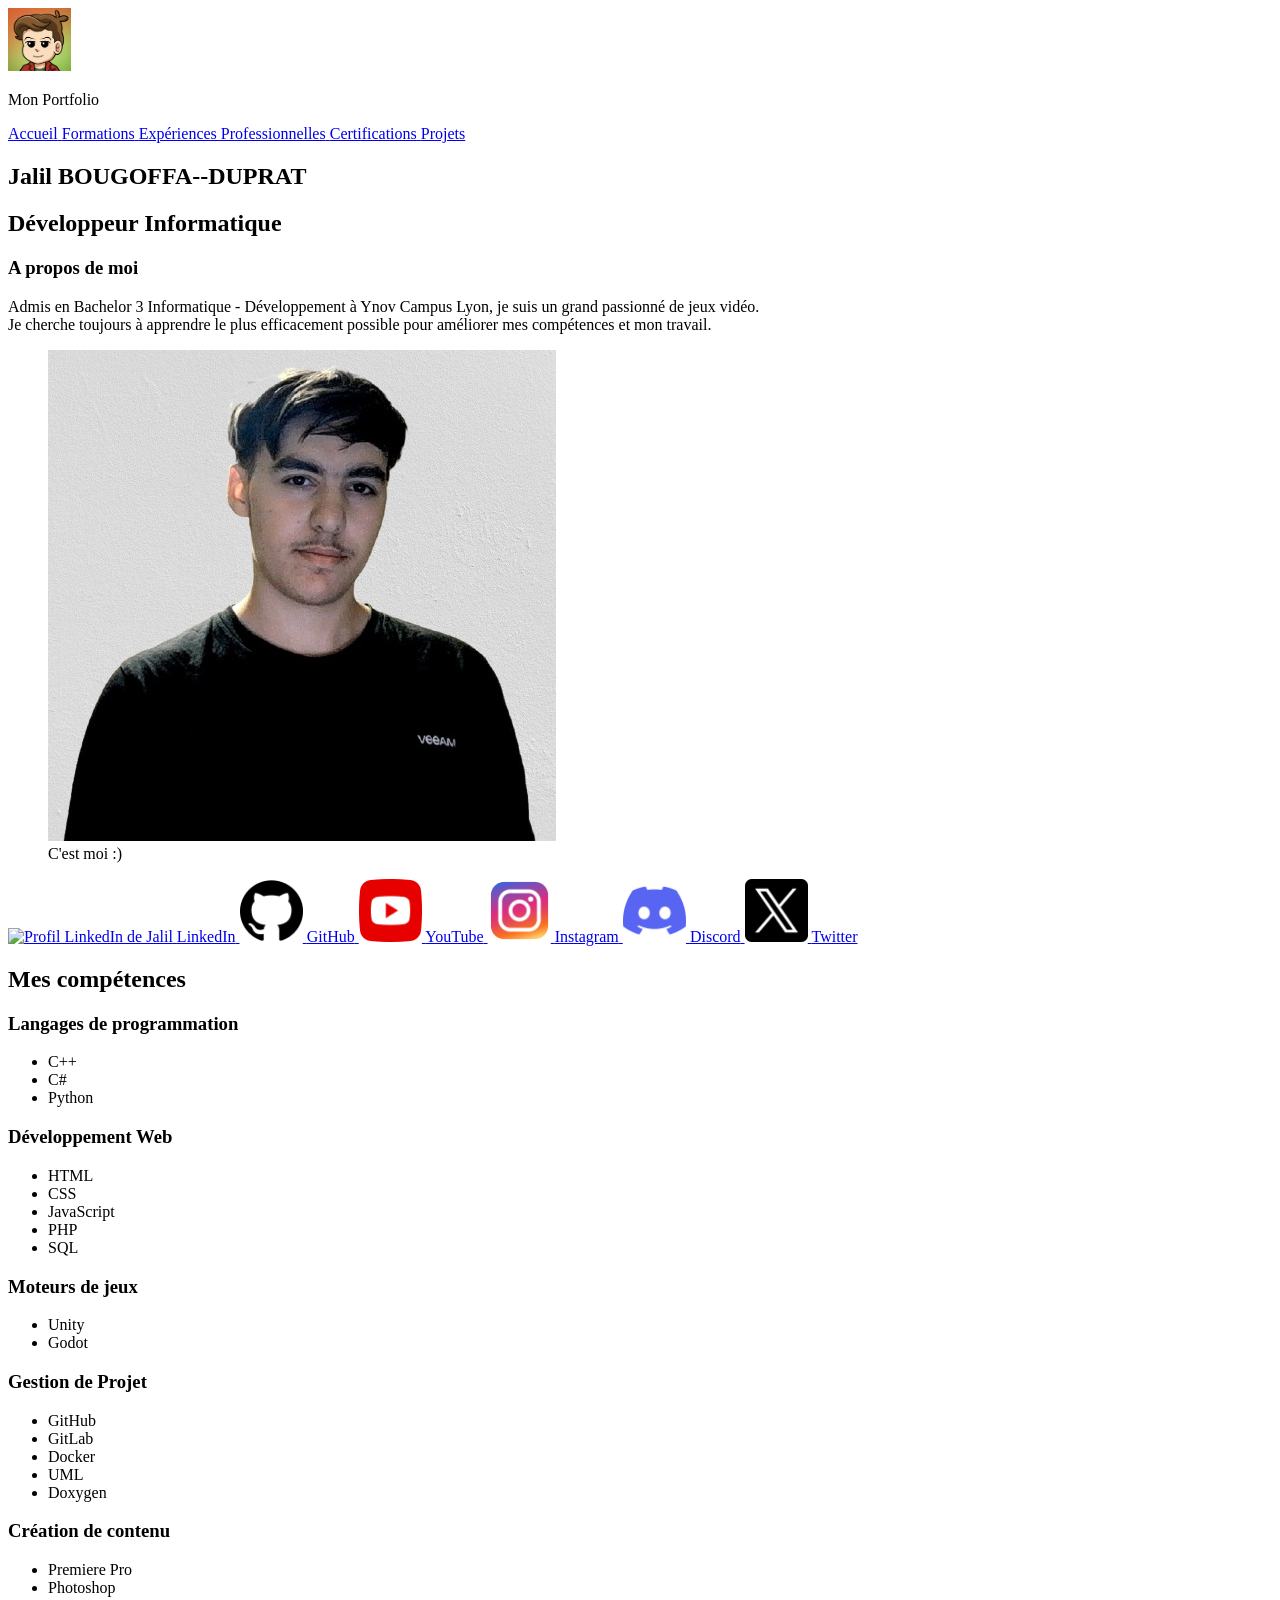
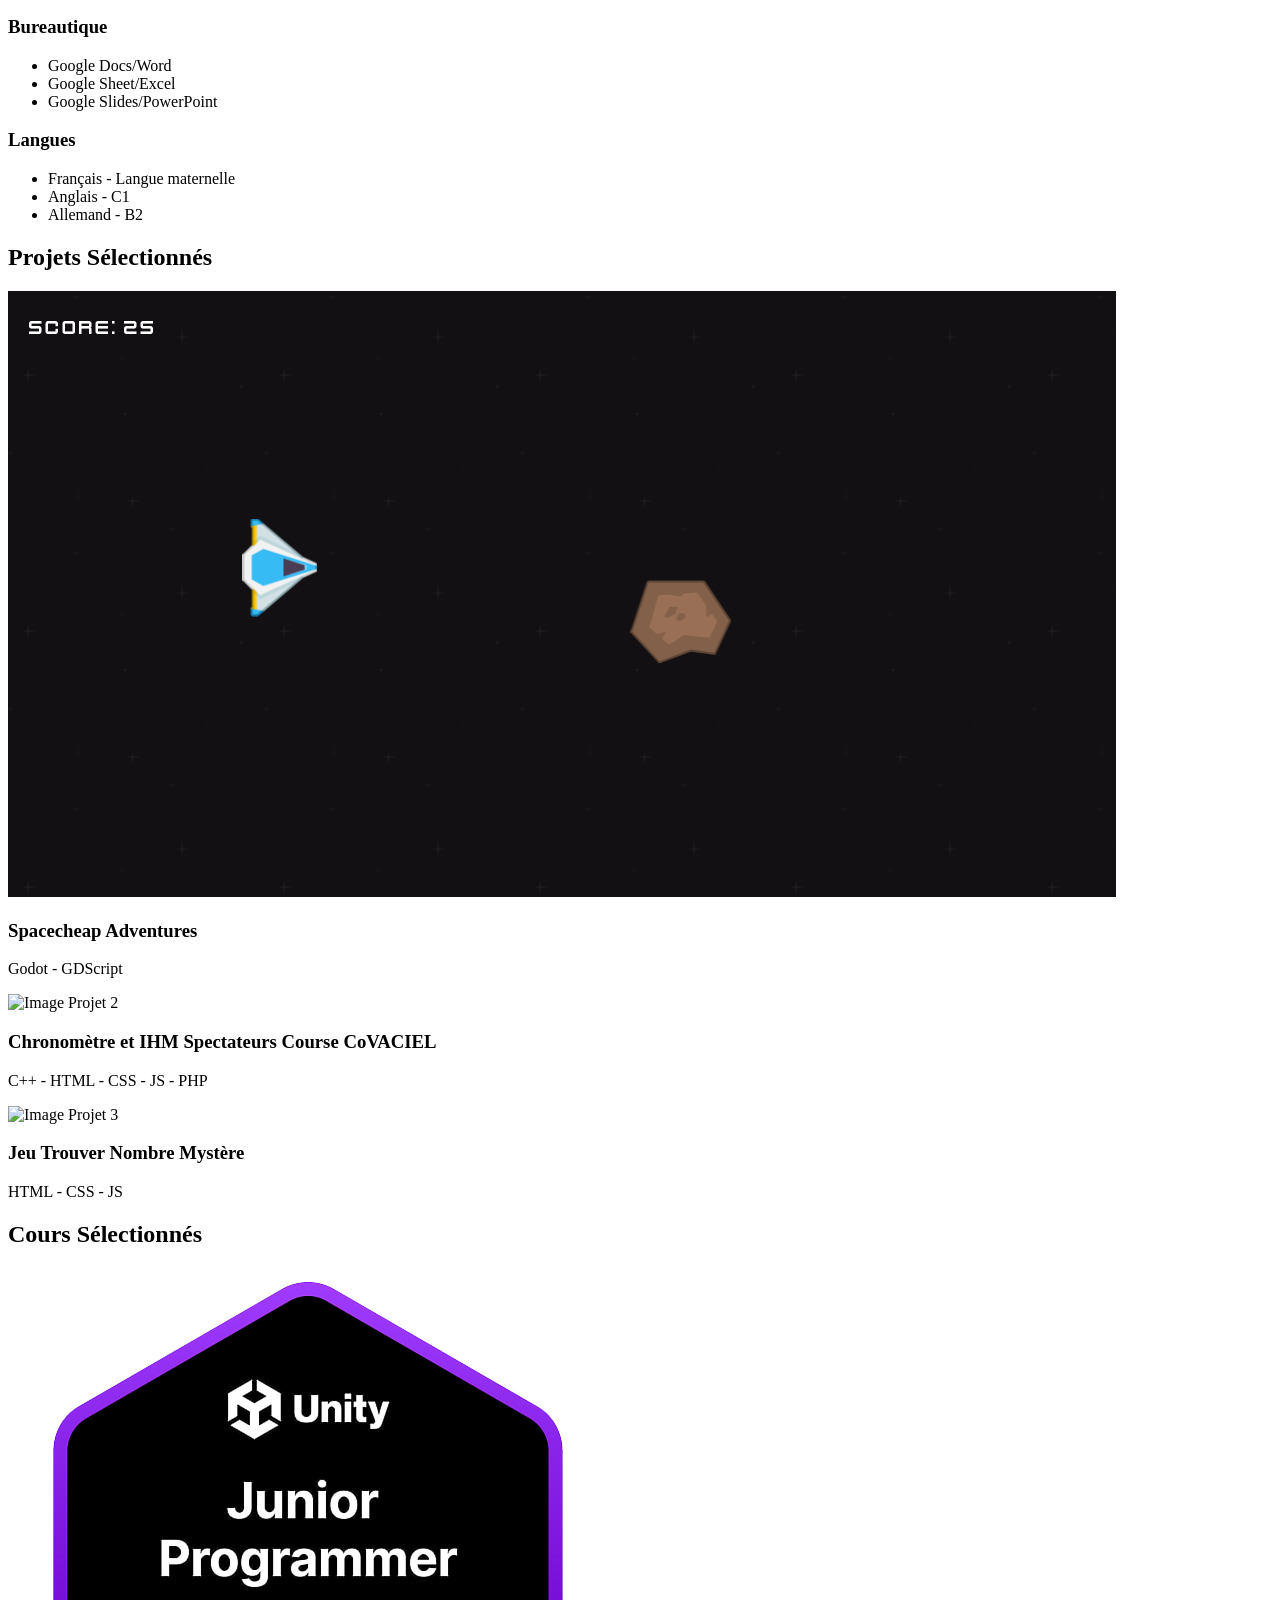
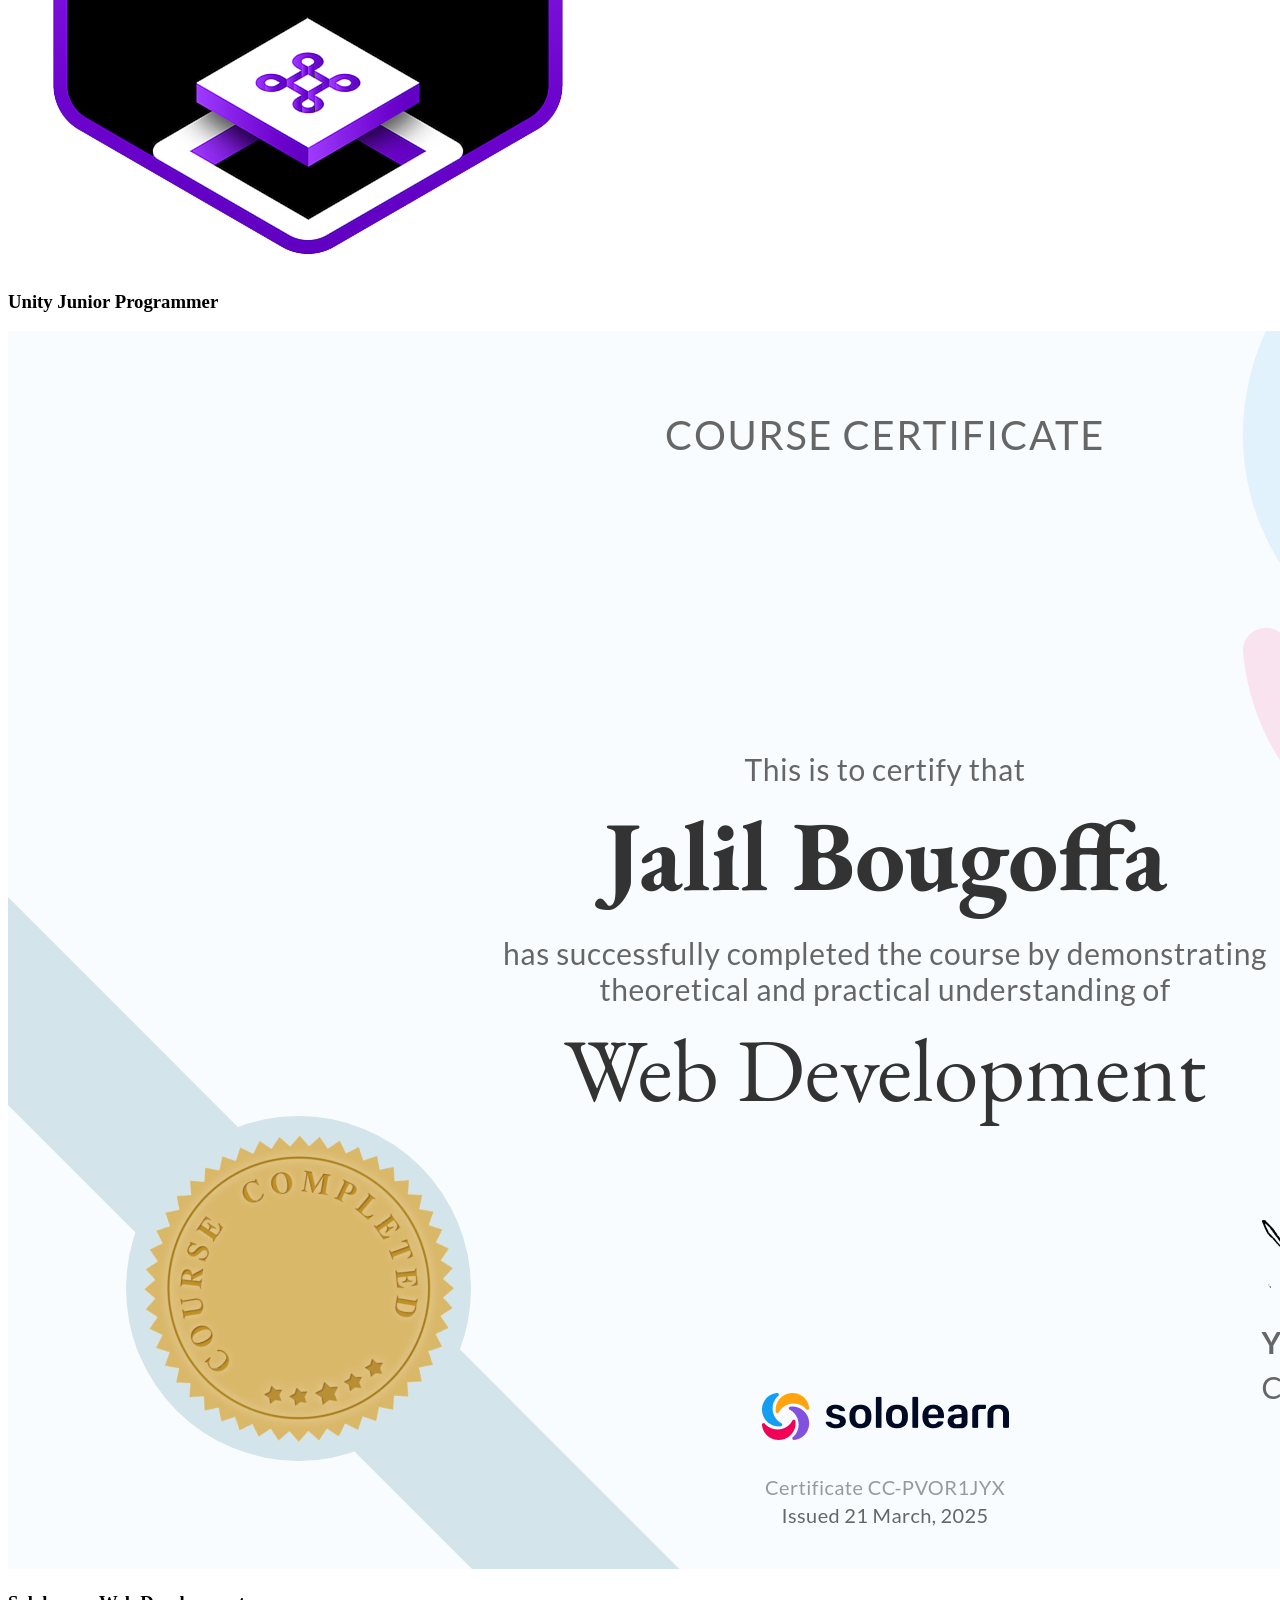
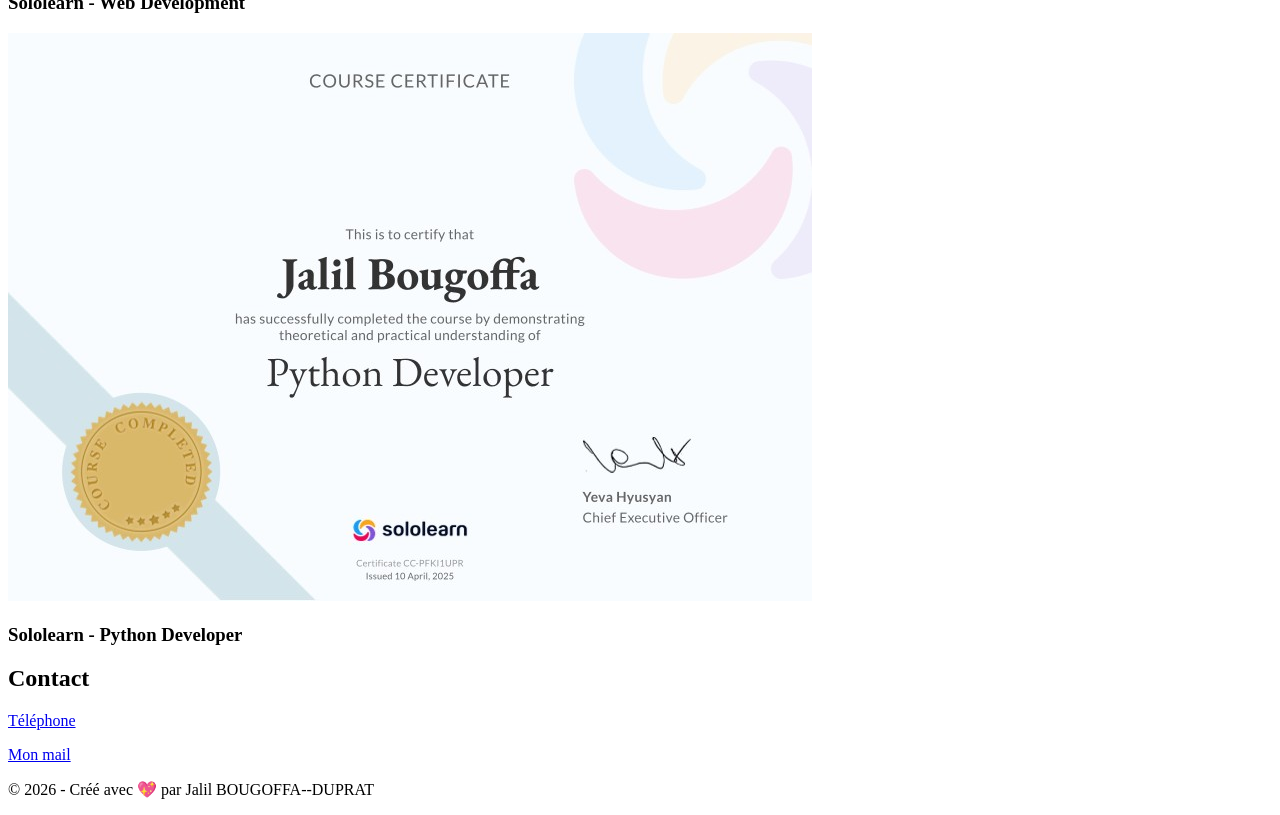
==== code/index.html @ 39dcde64 "Finalisation de la structure de la page d'Accueil - Mise au propre en prenant en compte conseils tut" ====
<!doctype html>
<html lang="fr">
  <head>
    <meta charset="UTF-8" />
    <meta name="viewport" content="width=device-width, initial-scale=1.0" />
    <title>Mon Portfolio - Accueil</title>
    <link rel="icon" href="../images/pp lilaj.jpg" type="image/x-icon" />
    <link rel="stylesheet" href="style.css" />
  </head>
  <body>
    <header class="entete" id="entete">
      <img src="../images/pp lilaj.jpg" class="logo" />
      <p>Mon Portfolio</p>
      <nav class="barre-nav" id="barre-nav">
        <a href="index.html">
          <span>Accueil</span>
        </a>
        <a href="formations.html">
          <span>Formations</span>
        </a>
        <a href="exp.html">
          <span>Expériences Professionnelles</span>
        </a>
        <a href="certifs.html">
          <span>Certifications</span>
        </a>
        <a href="projects.html">
          <span>Projets</span>
        </a>
      </nav>
    </header>

    <main>
      <section class="accueil" id="accueil">
        <h1>Jalil BOUGOFFA--DUPRAT</h1>
        <h2>Développeur Informatique</h2>
        <article class="accueil" id="bio">
          <h3>A propos de moi</h3>
          <p>Admis en Bachelor 3 Informatique - Développement à Ynov Campus Lyon, je suis un grand passionné de jeux vidéo.
            <br/>
            Je cherche toujours à apprendre le plus efficacement possible pour améliorer mes compétences et mon travail.</p>
        </article>
        <figure class="accueil" id="photo-jalil">
          <img src="../images/photo cv.jpg" alt="Photo de Jalil" loading="lazy" />
          <figcaption>C'est moi :)</figcaption>
        </figure>

        <div class="reseaux-sociaux" id="reseaux-sociaux">
          <a href="https://www.linkedin.com/in/jalil-bougoffa-duprat-845b202a0/" target="_blank">
            <img src="../images/Linkedin.png" alt="Profil LinkedIn de Jalil" loading="lazy" />
            <span>LinkedIn</span>
          </a>
          <a href="https://github.com/BOU-CIEL1" target="_blank">
            <img src="../images/github.png" alt="Profil GitHub de Jalil" loading="lazy" />
            <span>GitHub</span>
          </a>
          <a href="https://www.youtube.com/@lilajofficiel" target="_blank">
            <img src="../images/youtube.png" alt="Chaîne YouTube de Jalil" loading="lazy" />
            <span>YouTube</span>
          </a>
          <a href="https://www.instagram.com/lilaj_officiel/#" target="_blank">
            <img src="../images/instagram.png" alt="Compte Instagram de Jalil" loading="lazy" />
            <span>Instagram</span>
          </a>
          <a href="https://discord.com/users/817797721146523730" target="_blank">
            <img src="../images/discord.png" alt="Profil Discord de Jalil" loading="lazy" />
            <span>Discord</span>
          </a>
          <a href="https://x.com/Lilaj_officiel" target="_blank">
            <img src="../images/twitter.png" alt="Profil Discord de Jalil" loading="lazy" />
            <span>Twitter</span>
          </a>
        </div>
      </section>

      <section class="competences" id="competences">
        <h2>Mes compétences</h2>
        <div class="langages" id="langages">
          <h3>Langages de programmation</h3>
          <ul>
            <li>C++</li>
            <li>C#</li>
            <li>Python</li>
          </ul>
        </div>
        <div class="dev-web" id="dev-web">
          <h3>Développement Web</h3>
          <ul>
            <li>HTML</li>
            <li>CSS</li>
            <li>JavaScript</li>
            <li>PHP</li>
            <li>SQL</li>
          </ul>
        </div>
        <div class="game-dev" id="game-dev">
          <h3>Moteurs de jeux</h3>
          <ul>
            <li>Unity</li>
            <li>Godot</li>
          </ul>
        </div>
        <div class="gestion-projet" id="gestion-projet">
          <h3>Gestion de Projet</h3>
          <ul>
            <li>GitHub</li>
            <li>GitLab</li>
            <li>Docker</li>
            <li>UML</li>
            <li>Doxygen</li>
          </ul>
        </div>
        <div class="creation-contenu" id="creation-contenu">
          <h3>Création de contenu</h3>
          <ul>
            <li>Premiere Pro</li>
            <li>Photoshop</li>
          </ul>
        </div>
        <div class="bureautique" id="bureautique">
          <h3>Bureautique</h3>
          <ul>
            <li>Google Docs/Word</li>
            <li>Google Sheet/Excel</li>
            <li>Google Slides/PowerPoint</li>
          </ul>
        </div>
        <div class="langues" id="langues">
          <h3>Langues</h3>
          <ul>
            <li>Français - Langue maternelle</li>
            <li>Anglais - C1</li>
            <li>Allemand - B2</li>
          </ul>
        </div>
      </section>

      <section class="selected-projects" id="selected-projects">
        <h2>Projets Sélectionnés</h2>
        <div class="selected-projects" id="selected-project-1">
          <img src="../images/caption-spacecheap-adventures.png" alt="Image Projet 1"/>
          <h3>Spacecheap Adventures</h3>
          <p>Godot - GDScript</p>
          <p></p>
        </div>
        <div class="selected-projects" id="selected-project-2">
          <img src="" alt="Image Projet 2"/>
          <h3>Chronomètre et IHM Spectateurs Course CoVACIEL</h3>
          <p>C++ - HTML - CSS - JS - PHP</p>
          <p></p>
        </div>
        <div class="selected-projects" id="selected-project-3">
          <img src="" alt="Image Projet 3"/>
          <h3>Jeu Trouver Nombre Mystère</h3>
          <p>HTML - CSS - JS</p>
          <p></p>
        </div>
      </section>

      <section class="selected-courses" id="selected-courses">
        <h2>Cours Sélectionnés</h2>
        <div class="selected-courses" id="selected-courses-1">
          <img src="../images/unity-junior-programmer.png" alt="Image Cours 1"/>
          <h3>Unity Junior Programmer</h3>
          <p></p>
        </div>
        <div class="selected-courses" id="selected-courses-2">
          <img src="../images/Sololearn - Web Development.png" alt="Image Cours 2"/>
          <h3>Sololearn - Web Development</h3>
          <p></p>
        </div>
        <div class="selected-courses" id="selected-courses-3">
          <img src="../images/Sololearn - Python Developer.png" alt="Image Cours 3"/>
          <h3>Sololearn - Python Developer</h3>
          <p></p>
        </div>
      </section>

      <section class="contact" id="contact">
        <h2>Contact</h2>
        <p><a href="tel:+33615804650" target="_blank">Téléphone</a></p>
        <p><a href="mailto:jalilbougoffa@gmail.com" target="_blank">Mon mail</a></p>
      </section>
    </main>

    <footer>
      <p>© 2026 - Créé avec 💖 par Jalil BOUGOFFA--DUPRAT</p>
    </footer>
  </body>
</html>
---- code/style.css ----
.logo{
  height: 5%;
  width: 5%;
}
.reseaux-sociaux img{
  height:5%;
  width:5%;
}
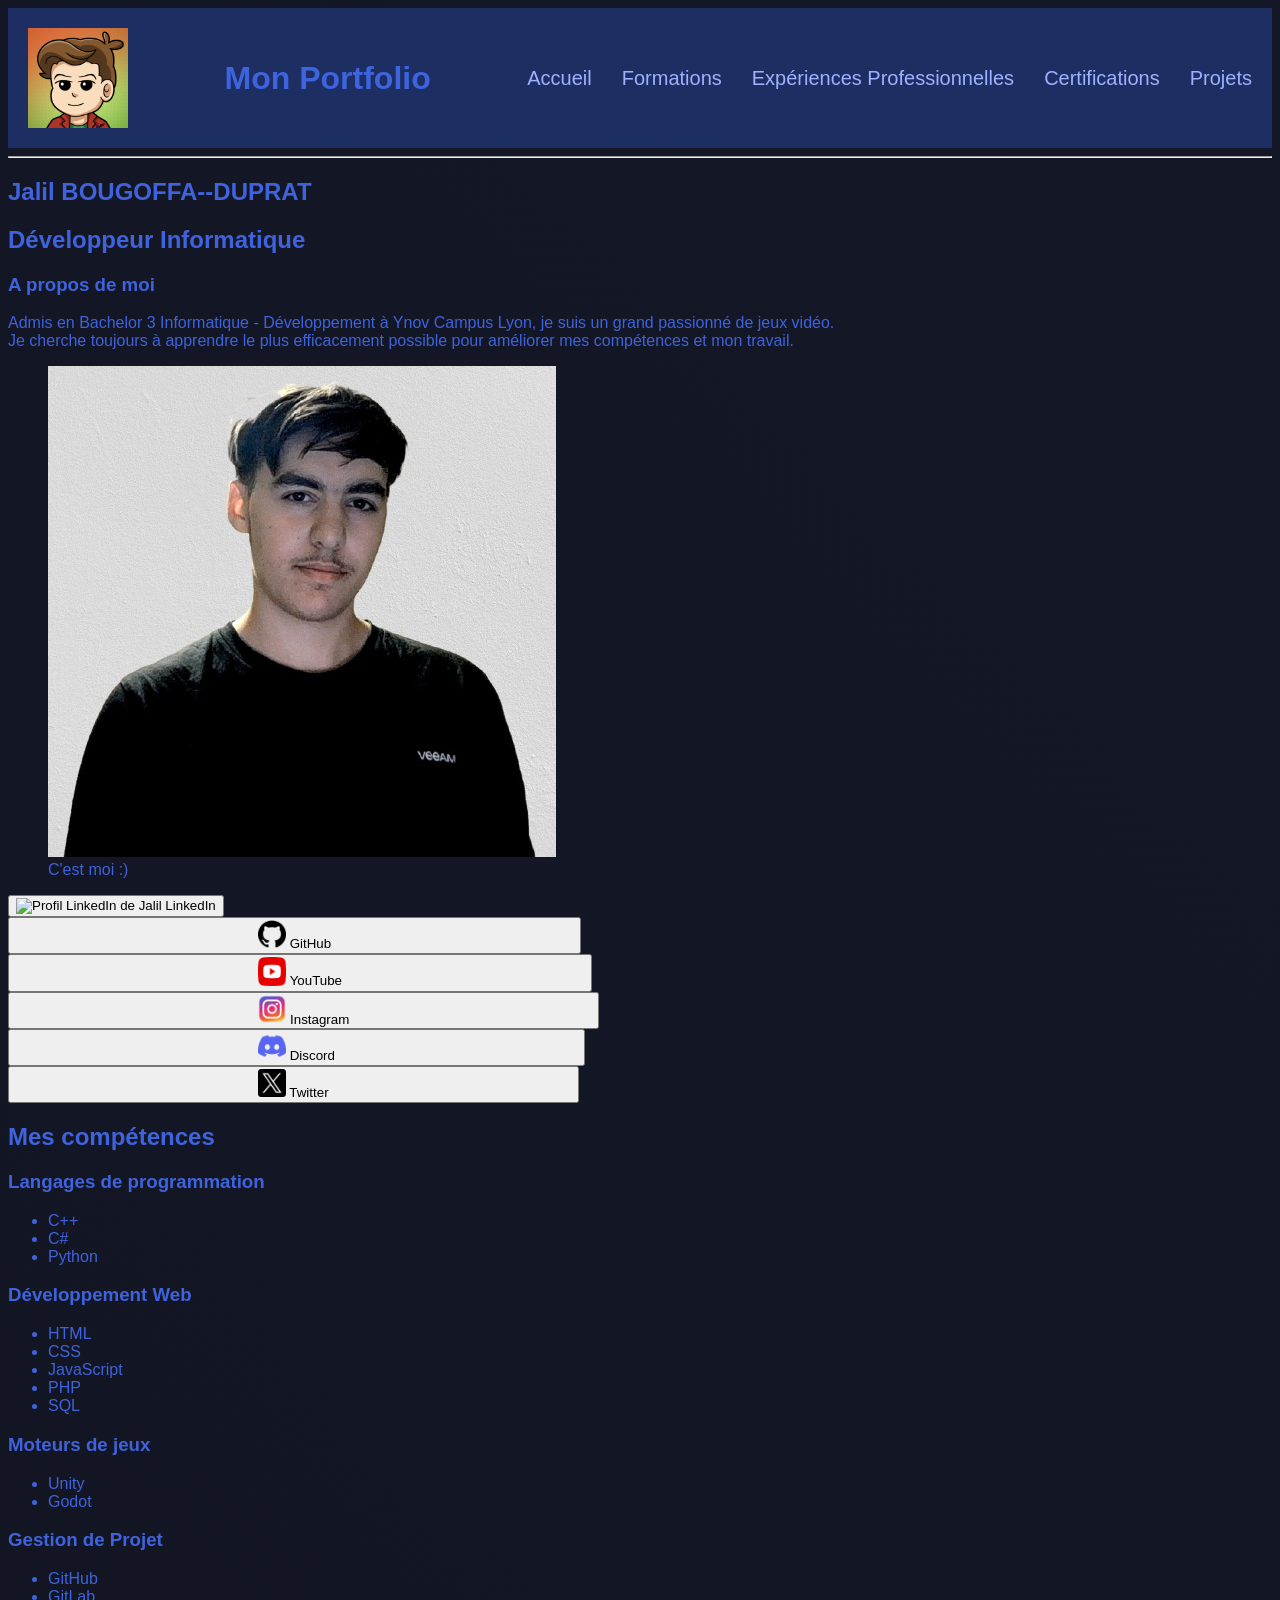
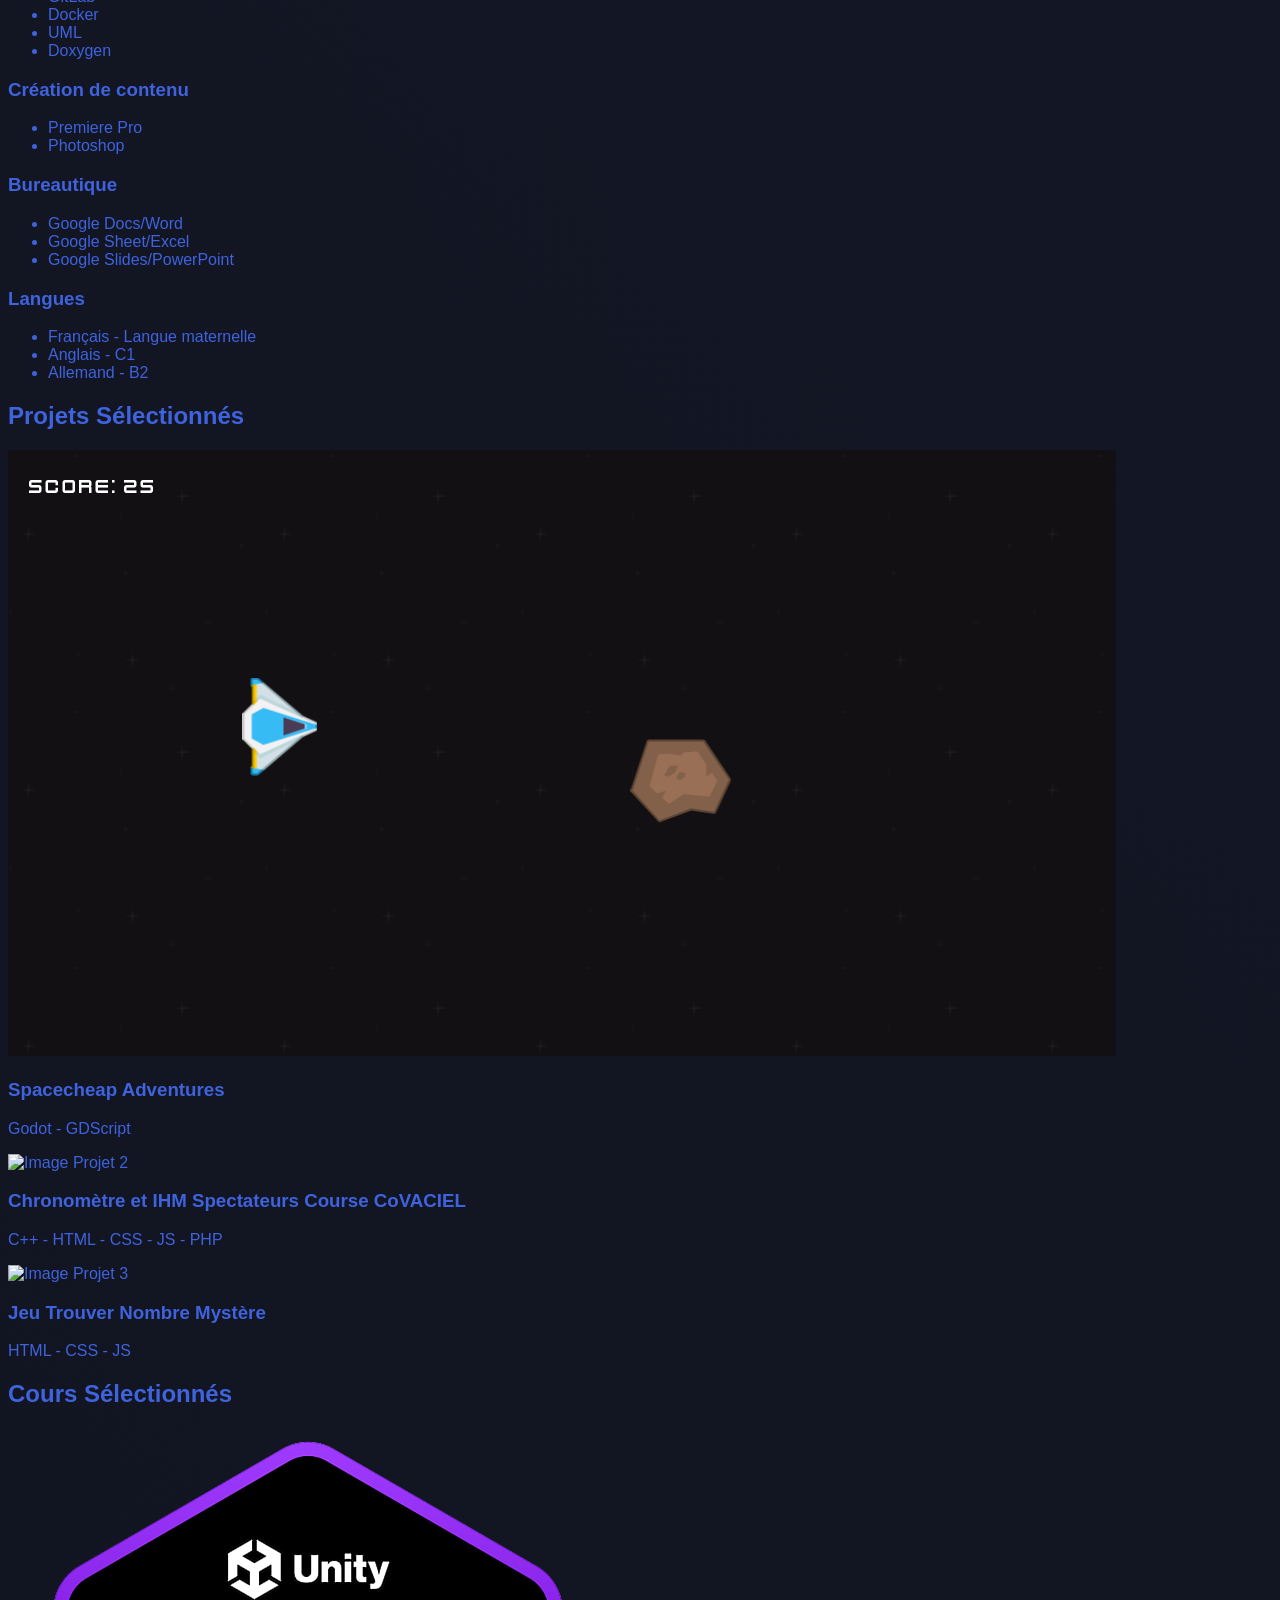
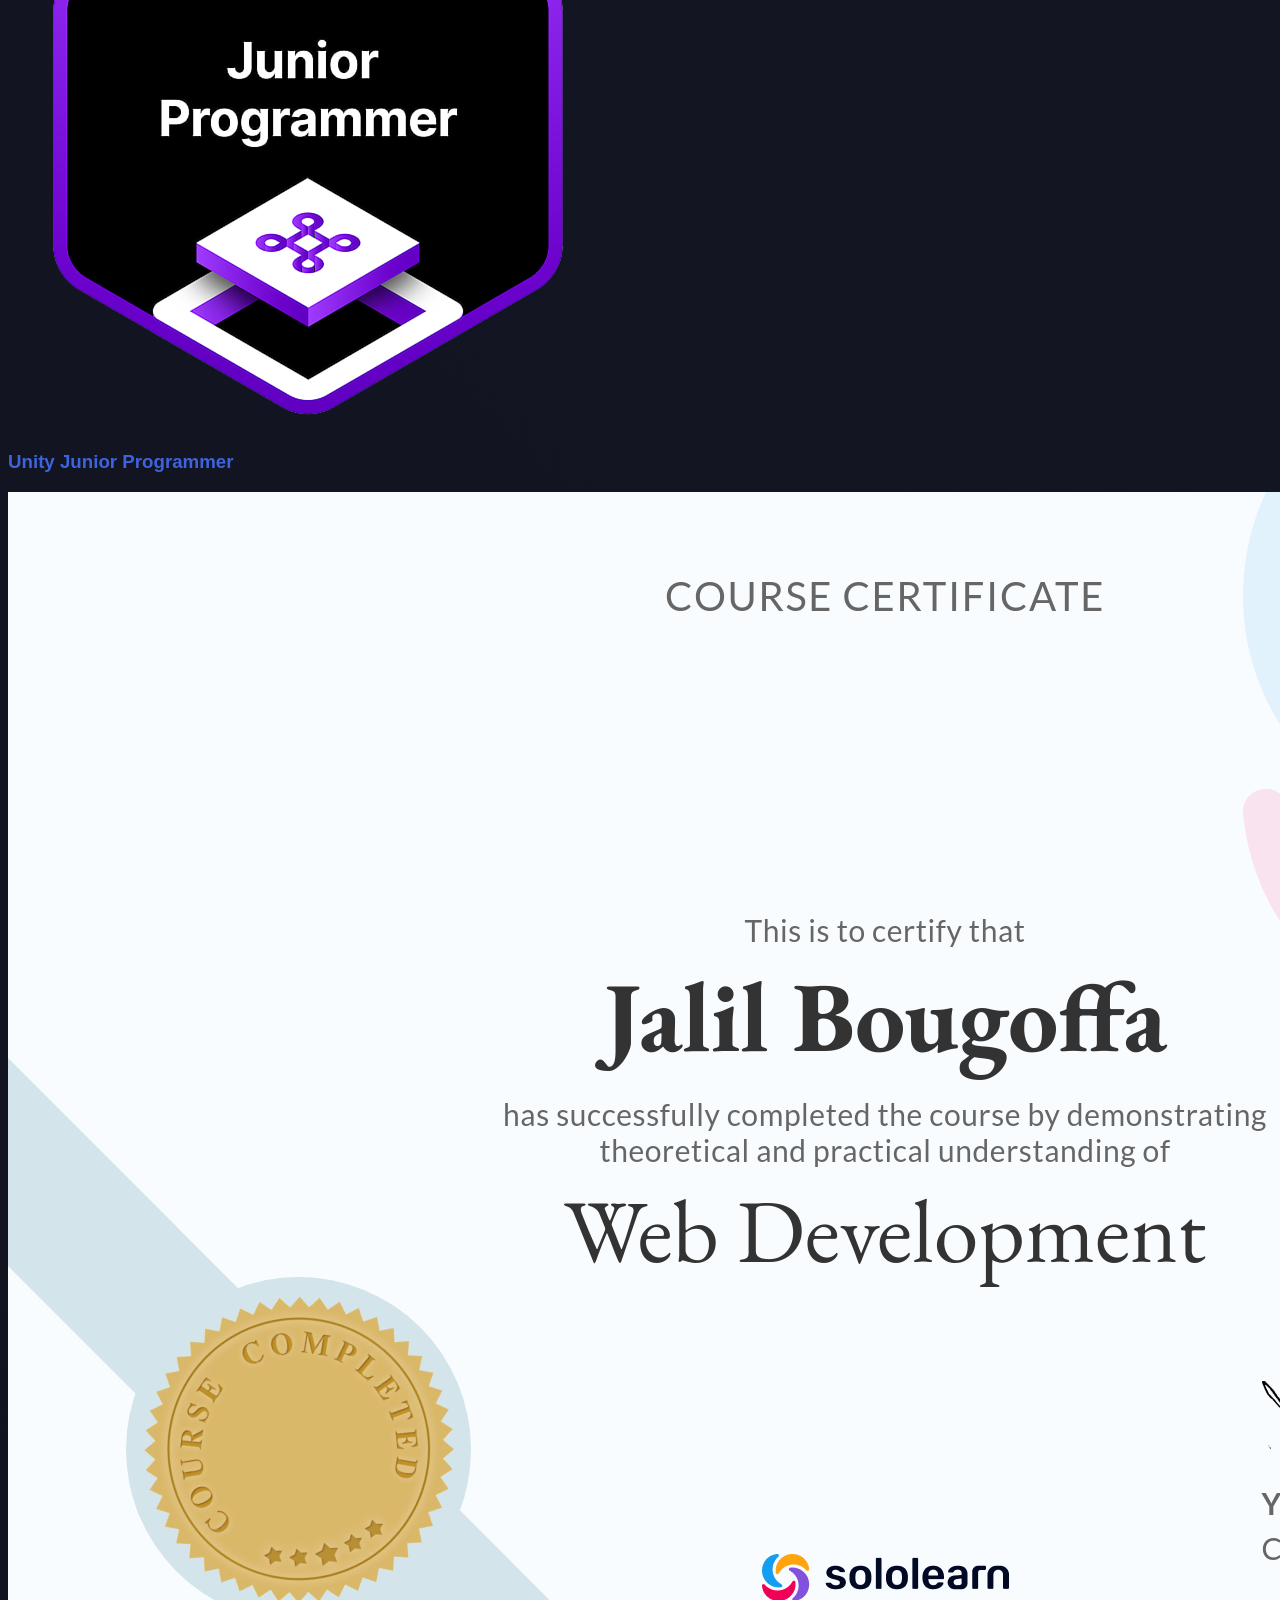
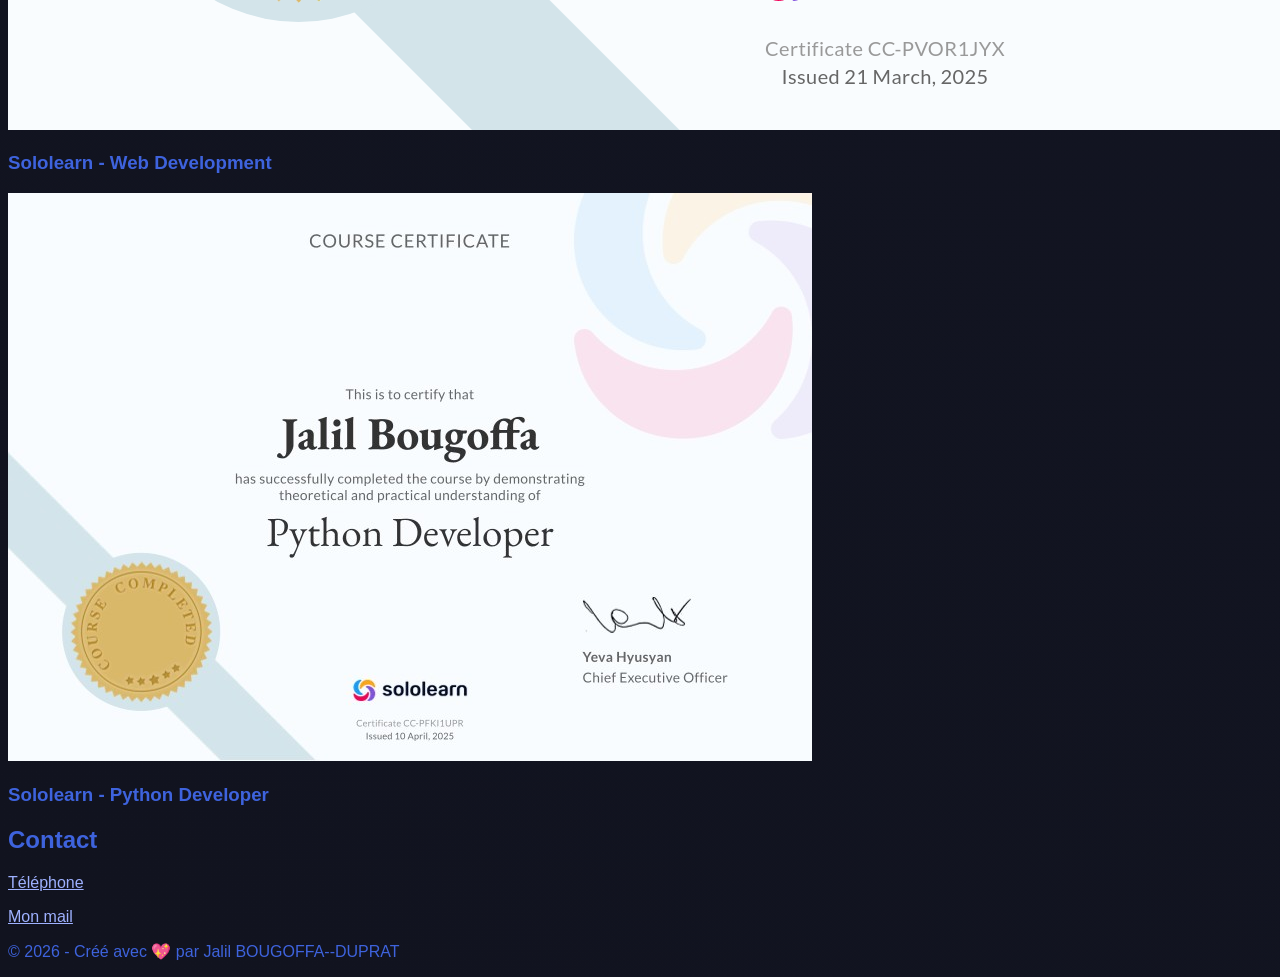
==== commit f228bf4a: "Finalisation de la barre de navigation" ====
--- a/code/index.html
+++ b/code/index.html
@@ -5,12 +5,12 @@
     <meta name="viewport" content="width=device-width, initial-scale=1.0" />
     <title>Mon Portfolio - Accueil</title>
     <link rel="icon" href="../images/pp lilaj.jpg" type="image/x-icon" />
-    <link rel="stylesheet" href="style.css" />
+    <link rel="stylesheet" href="styles.css" />
   </head>
   <body>
     <header class="entete" id="entete">
       <img src="../images/pp lilaj.jpg" class="logo" />
-      <p>Mon Portfolio</p>
+      <h1 class="titre">Mon Portfolio</h1>
       <nav class="barre-nav" id="barre-nav">
         <a href="index.html">
           <span>Accueil</span>
@@ -31,10 +31,11 @@
     </header>
 
     <main>
+      <hr/>
       <section class="accueil" id="accueil">
         <h1>Jalil BOUGOFFA--DUPRAT</h1>
         <h2>Développeur Informatique</h2>
-        <article class="accueil" id="bio">
+        <article class="bio" id="bio">
           <h3>A propos de moi</h3>
           <p>Admis en Bachelor 3 Informatique - Développement à Ynov Campus Lyon, je suis un grand passionné de jeux vidéo.
             <br/>
@@ -46,30 +47,54 @@
         </figure>
 
         <div class="reseaux-sociaux" id="reseaux-sociaux">
-          <a href="https://www.linkedin.com/in/jalil-bougoffa-duprat-845b202a0/" target="_blank">
-            <img src="../images/Linkedin.png" alt="Profil LinkedIn de Jalil" loading="lazy" />
-            <span>LinkedIn</span>
-          </a>
-          <a href="https://github.com/BOU-CIEL1" target="_blank">
-            <img src="../images/github.png" alt="Profil GitHub de Jalil" loading="lazy" />
-            <span>GitHub</span>
-          </a>
-          <a href="https://www.youtube.com/@lilajofficiel" target="_blank">
-            <img src="../images/youtube.png" alt="Chaîne YouTube de Jalil" loading="lazy" />
-            <span>YouTube</span>
-          </a>
-          <a href="https://www.instagram.com/lilaj_officiel/#" target="_blank">
-            <img src="../images/instagram.png" alt="Compte Instagram de Jalil" loading="lazy" />
-            <span>Instagram</span>
-          </a>
-          <a href="https://discord.com/users/817797721146523730" target="_blank">
-            <img src="../images/discord.png" alt="Profil Discord de Jalil" loading="lazy" />
-            <span>Discord</span>
-          </a>
-          <a href="https://x.com/Lilaj_officiel" target="_blank">
-            <img src="../images/twitter.png" alt="Profil Discord de Jalil" loading="lazy" />
-            <span>Twitter</span>
-          </a>
+          <div class="reseaux-card" id="linkedin">
+            <a href="https://www.linkedin.com/in/jalil-bougoffa-duprat-845b202a0/" target="_blank">
+              <button>
+              <img src="../images/Linkedin.png" alt="Profil LinkedIn de Jalil" loading="lazy" />
+              <span>LinkedIn</span>
+              </button>
+            </a>
+          </div>
+          <div class="reseaux-card" id="gitHub">
+            <a href="https://github.com/BOU-CIEL1" target="_blank">
+              <button>
+              <img src="../images/github.png" alt="Profil GitHub de Jalil" loading="lazy" />
+              <span>GitHub</span>
+              </button>
+            </a>
+          </div>
+          <div class="reseaux-card" id="youTube">
+            <a href="https://www.youtube.com/@lilajofficiel" target="_blank">
+              <button>
+              <img src="../images/youtube.png" alt="Chaîne YouTube de Jalil" loading="lazy" />
+              <span>YouTube</span>
+              </button>
+            </a>
+          </div>
+          <div class="reseaux-card" id="instagram">
+            <a href="https://www.instagram.com/lilaj_officiel/#" target="_blank">
+              <button>
+              <img src="../images/instagram.png" alt="Compte Instagram de Jalil" loading="lazy" />
+              <span>Instagram</span>
+              </button>
+            </a>
+          </div>
+          <div class="reseaux-card" id="discord">
+            <a href="https://discord.com/users/817797721146523730" target="_blank">
+              <button>
+              <img src="../images/discord.png" alt="Profil Discord de Jalil" loading="lazy" />
+              <span>Discord</span>
+              </button>
+            </a>
+          </div>
+          <div class="reseaux-card" id="twitter">
+            <a href="https://x.com/Lilaj_officiel" target="_blank">
+              <button>
+              <img src="../images/twitter.png" alt="Compte Twitter/X de Jalil" loading="lazy" />
+              <span>Twitter</span>
+              </button>
+            </a>
+          </div>
         </div>
       </section>
 
@@ -137,19 +162,19 @@
 
       <section class="selected-projects" id="selected-projects">
         <h2>Projets Sélectionnés</h2>
-        <div class="selected-projects" id="selected-project-1">
+        <div class="project-card" id="project-card-1">
           <img src="../images/caption-spacecheap-adventures.png" alt="Image Projet 1"/>
           <h3>Spacecheap Adventures</h3>
           <p>Godot - GDScript</p>
           <p></p>
         </div>
-        <div class="selected-projects" id="selected-project-2">
+        <div class="project-card" id="project-card-2">
           <img src="" alt="Image Projet 2"/>
           <h3>Chronomètre et IHM Spectateurs Course CoVACIEL</h3>
           <p>C++ - HTML - CSS - JS - PHP</p>
           <p></p>
         </div>
-        <div class="selected-projects" id="selected-project-3">
+        <div class="project-card" id="project-card-3">
           <img src="" alt="Image Projet 3"/>
           <h3>Jeu Trouver Nombre Mystère</h3>
           <p>HTML - CSS - JS</p>
@@ -159,17 +184,17 @@
 
       <section class="selected-courses" id="selected-courses">
         <h2>Cours Sélectionnés</h2>
-        <div class="selected-courses" id="selected-courses-1">
+        <div class="course-card" id="course-card-1">
           <img src="../images/unity-junior-programmer.png" alt="Image Cours 1"/>
           <h3>Unity Junior Programmer</h3>
           <p></p>
         </div>
-        <div class="selected-courses" id="selected-courses-2">
+        <div class="course-card" id="course-card-2">
           <img src="../images/Sololearn - Web Development.png" alt="Image Cours 2"/>
           <h3>Sololearn - Web Development</h3>
           <p></p>
         </div>
-        <div class="selected-courses" id="selected-courses-3">
+        <div class="course-card" id="course-card-3">
           <img src="../images/Sololearn - Python Developer.png" alt="Image Cours 3"/>
           <h3>Sololearn - Python Developer</h3>
           <p></p>
--- a/code/styles.css
+++ b/code/styles.css
@@ -0,0 +1,47 @@
+body
+{
+  background: linear-gradient(45deg, #11131F, #141726);
+  color: #3E63DD;
+  font-family: "Inter", "Monsterrat", "Roboto", sans-serif;
+}
+
+h1, h2, h3, h4
+{
+  font-family: "Oswald", "Open Sans", "Arial", sans-serif;
+}
+
+a
+{
+  color: #9EB1FF;
+}
+
+header{
+  display: flex;
+  position: sticky;
+  top: 0;
+  align-items: center;
+  justify-content: space-between;
+  padding: 20px;
+  background-color: #1D2E62;
+}
+
+.logo{
+  height: 100px;
+  width: 100px;
+}
+
+header > nav{
+  display: flex;
+  justify-content: space-around;
+  gap: 30px;
+  font-size: 20px;
+}
+
+header > nav > a{
+  text-decoration: none;
+}
+
+.reseaux-sociaux img{
+  height:5%;
+  width:5%;
+}
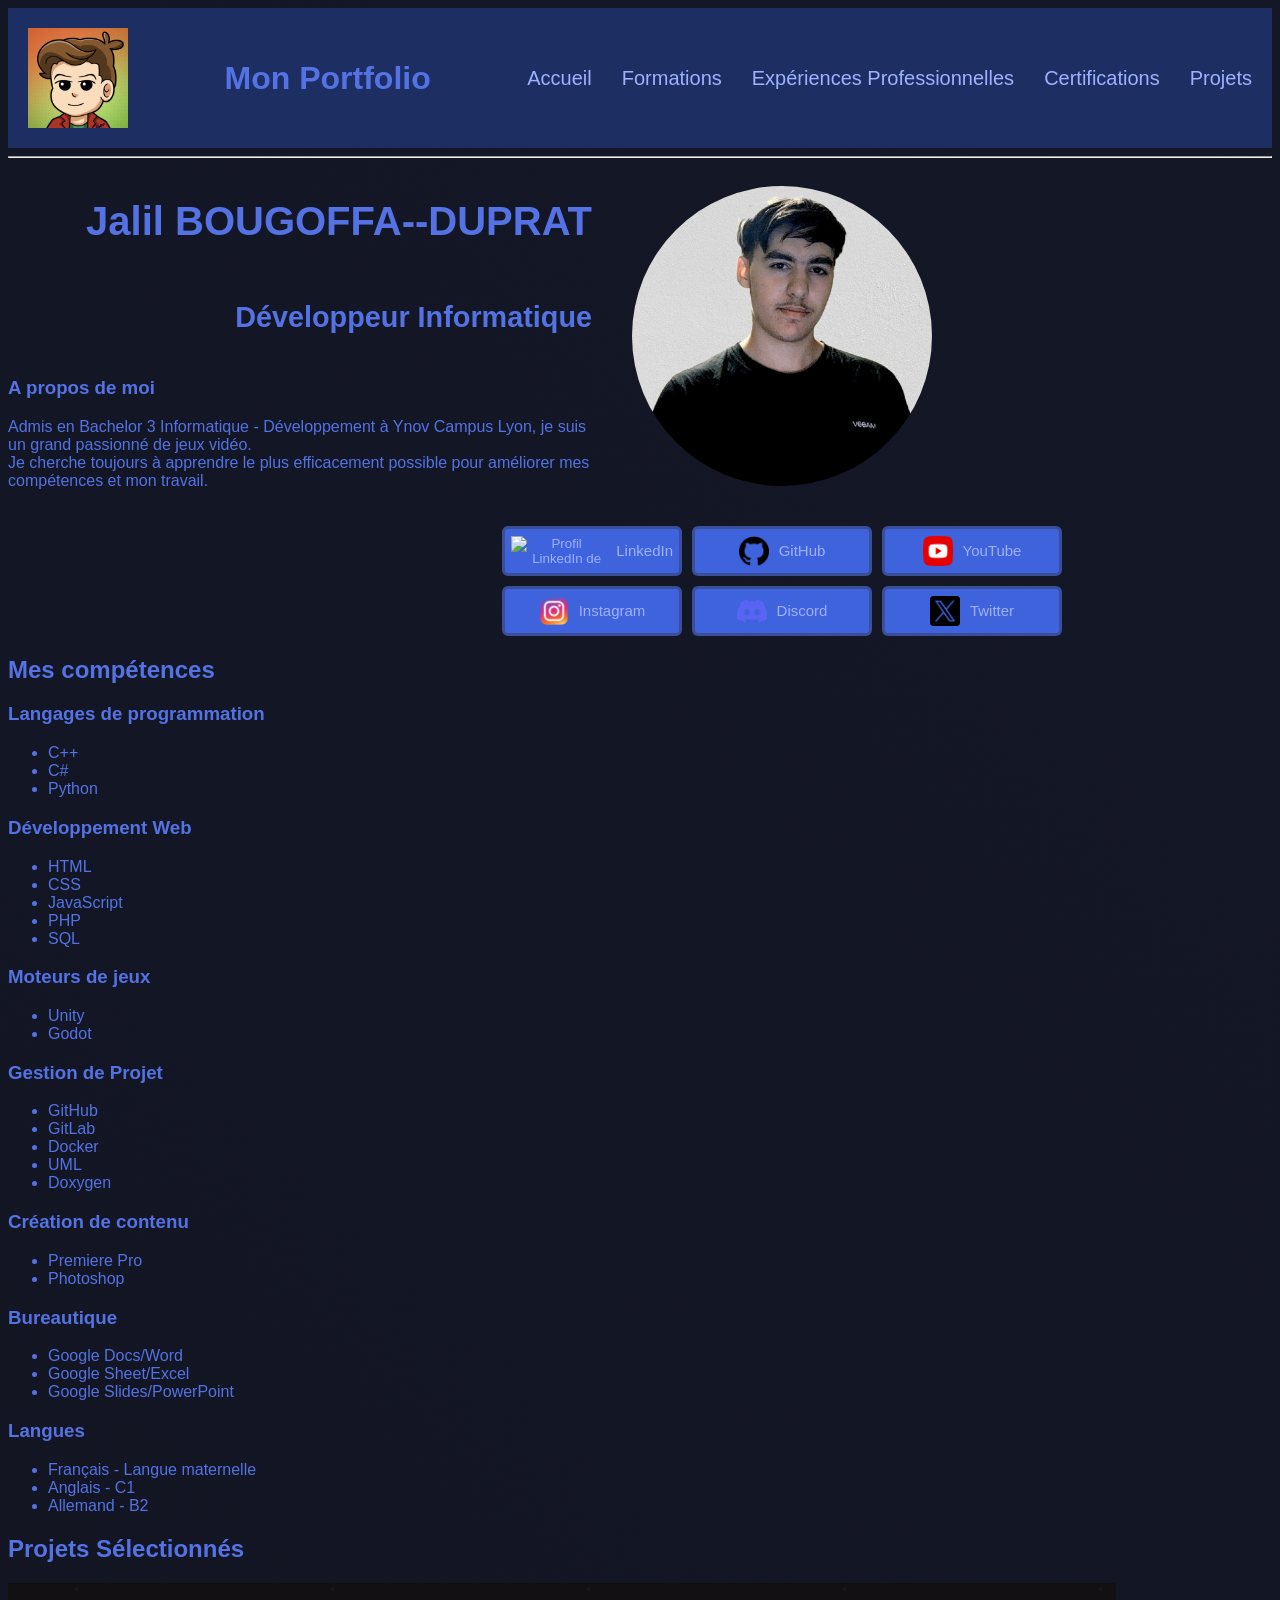
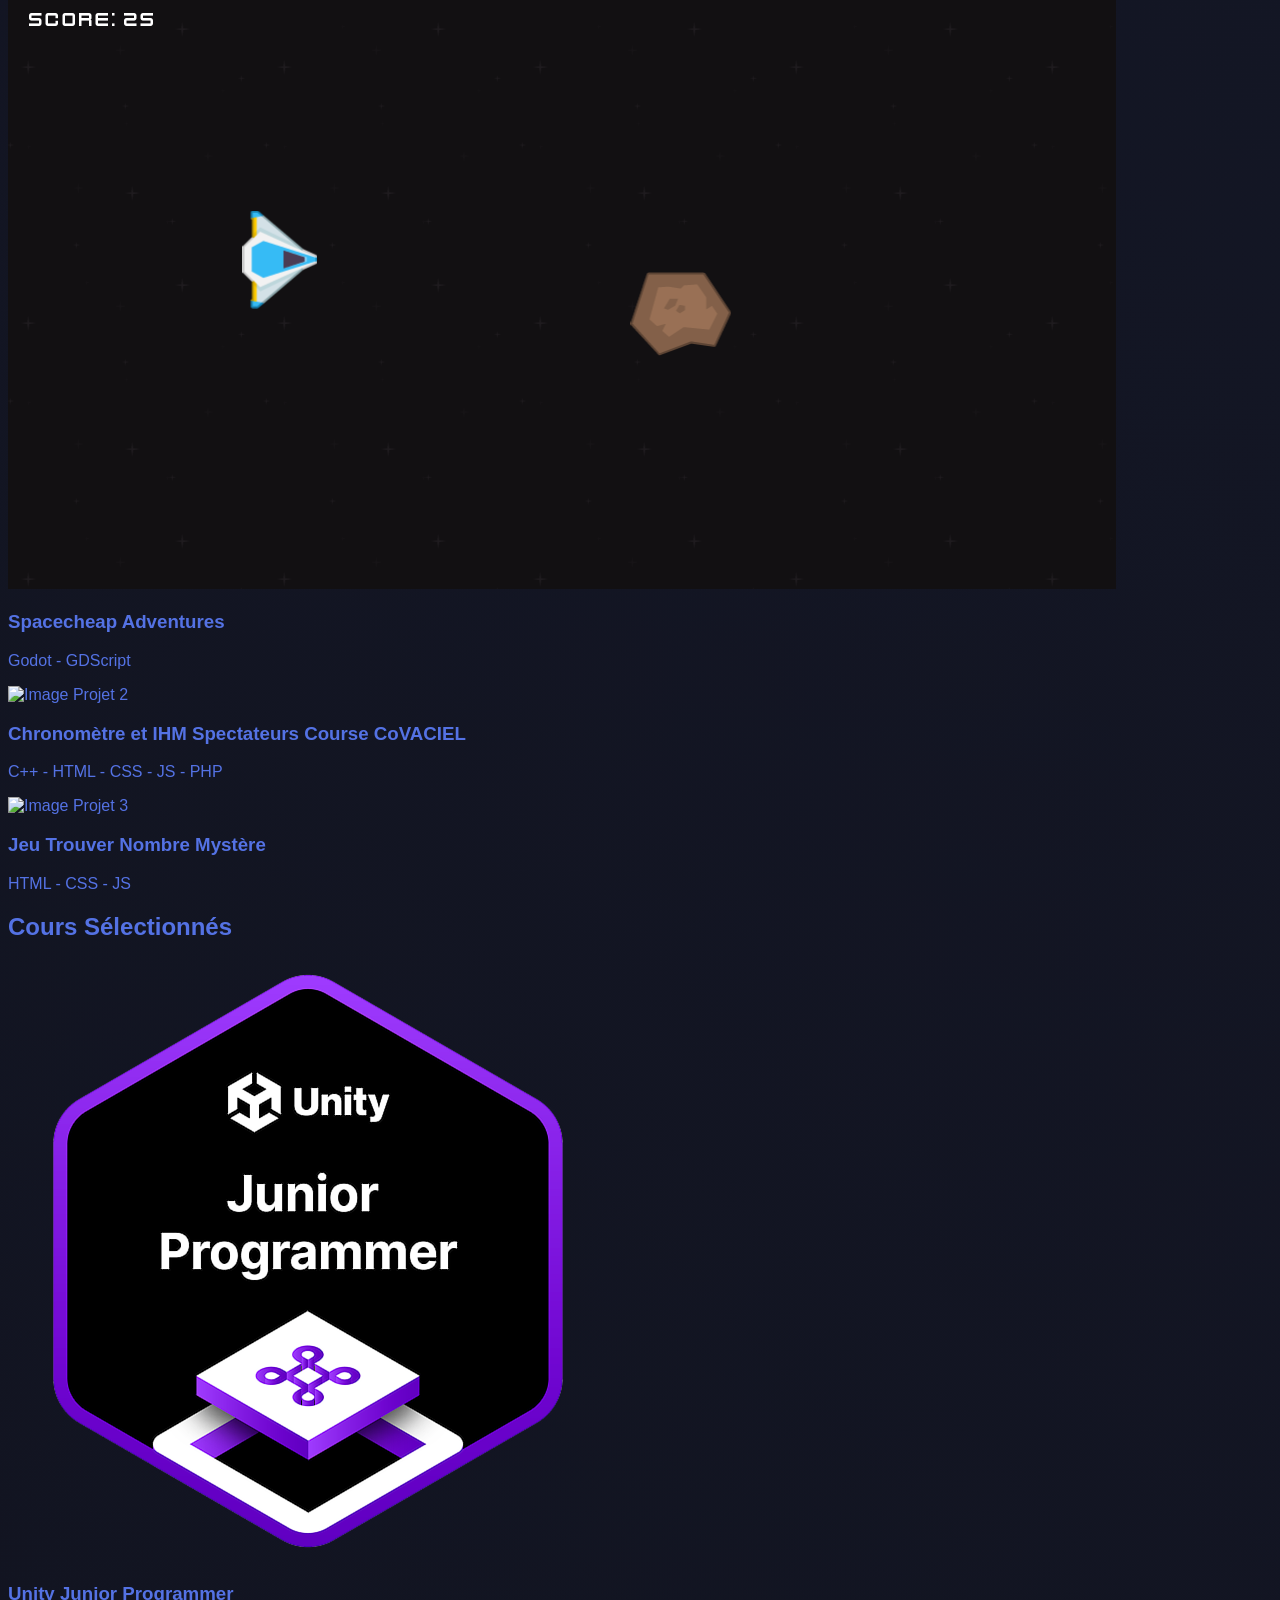
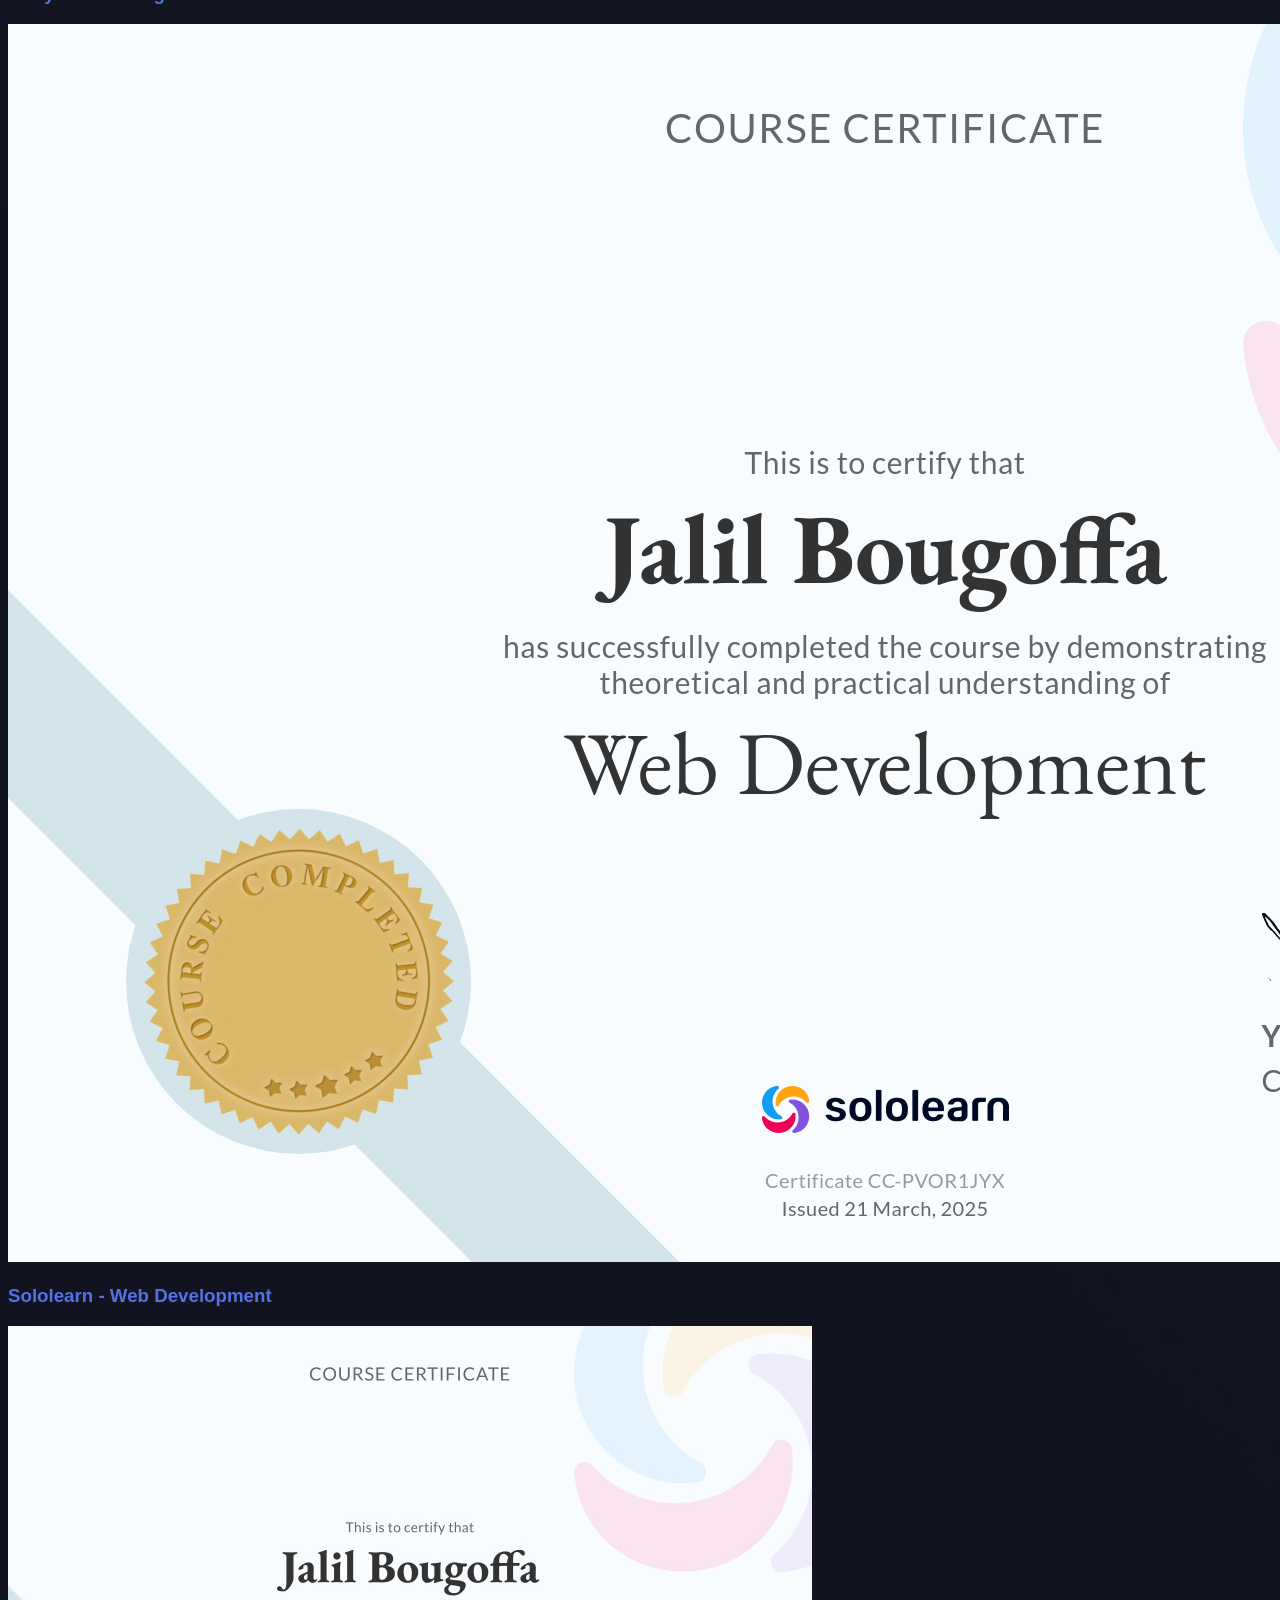
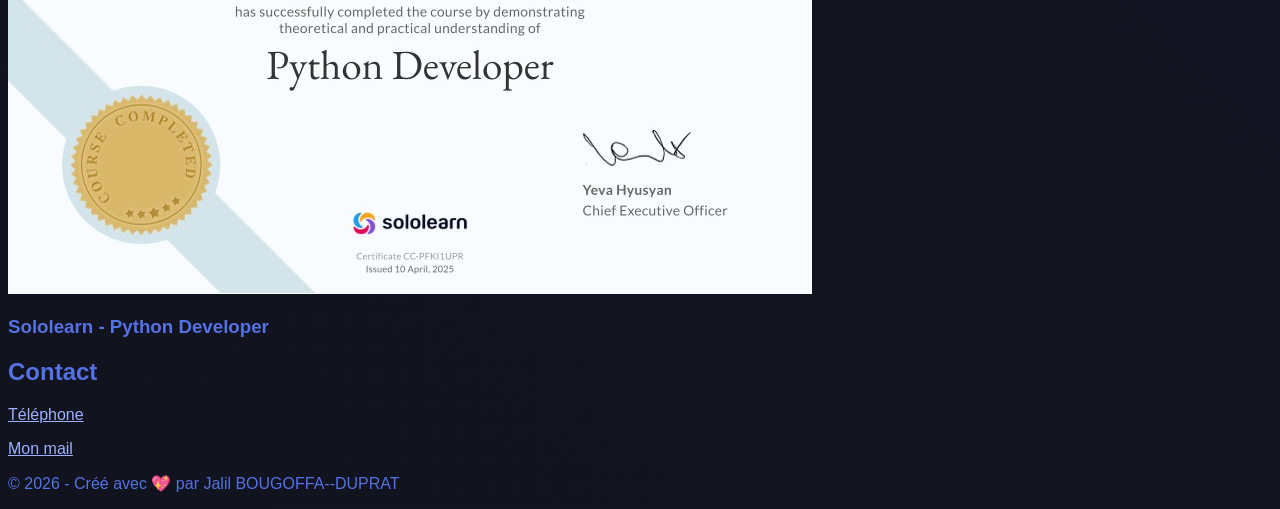
==== commit c937bee3: "Avancement du CSS sur la page d'accueil" ====
--- a/code/index.html
+++ b/code/index.html
@@ -33,19 +33,21 @@
     <main>
       <hr/>
       <section class="accueil" id="accueil">
-        <h1>Jalil BOUGOFFA--DUPRAT</h1>
-        <h2>Développeur Informatique</h2>
-        <article class="bio" id="bio">
-          <h3>A propos de moi</h3>
-          <p>Admis en Bachelor 3 Informatique - Développement à Ynov Campus Lyon, je suis un grand passionné de jeux vidéo.
-            <br/>
-            Je cherche toujours à apprendre le plus efficacement possible pour améliorer mes compétences et mon travail.</p>
-        </article>
-        <figure class="accueil" id="photo-jalil">
-          <img src="../images/photo cv.jpg" alt="Photo de Jalil" loading="lazy" />
-          <figcaption>C'est moi :)</figcaption>
-        </figure>
-
+        <div class="infos-photo" id="infos-photo">
+          <div class="infos" id="infos">
+            <h1>Jalil BOUGOFFA--DUPRAT</h1>
+            <h2>Développeur Informatique</h2>
+            <article class="bio" id="bio">
+              <h3>A propos de moi</h3>
+              <p>Admis en Bachelor 3 Informatique - Développement à Ynov Campus Lyon, je suis un grand passionné de jeux vidéo.
+                <br/>
+                Je cherche toujours à apprendre le plus efficacement possible pour améliorer mes compétences et mon travail.</p>
+            </article>
+          </div>
+          <figure class="accueil" id="photo-jalil">
+            <img src="../images/photo cv.jpg" alt="Photo de Jalil" loading="lazy" />
+          </figure>
+        </div>
         <div class="reseaux-sociaux" id="reseaux-sociaux">
           <div class="reseaux-card" id="linkedin">
             <a href="https://www.linkedin.com/in/jalil-bougoffa-duprat-845b202a0/" target="_blank">
--- a/code/styles.css
+++ b/code/styles.css
@@ -1,47 +1,122 @@
-body
-{
-  background: linear-gradient(45deg, #11131F, #141726);
-  color: #3E63DD;
+body {
+  background: linear-gradient(45deg, #11131f, #141726);
+  color: #5472e4;
   font-family: "Inter", "Monsterrat", "Roboto", sans-serif;
 }
 
-h1, h2, h3, h4
-{
+h1,
+h2,
+h3,
+h4 {
   font-family: "Oswald", "Open Sans", "Arial", sans-serif;
 }
 
-a
-{
-  color: #9EB1FF;
+a {
+  color: #9eb1ff;
 }
 
-header{
+header {
   display: flex;
   position: sticky;
   top: 0;
   align-items: center;
   justify-content: space-between;
   padding: 20px;
-  background-color: #1D2E62;
+  background-color: #1d2e62;
+  z-index: 1000;
 }
 
-.logo{
+.logo {
   height: 100px;
   width: 100px;
 }
 
-header > nav{
+header > nav {
   display: flex;
   justify-content: space-around;
   gap: 30px;
   font-size: 20px;
 }
 
-header > nav > a{
+header > nav > a,
+.reseaux-card > a {
   text-decoration: none;
 }
 
-.reseaux-sociaux img{
-  height:5%;
-  width:5%;
-}+.accueil {
+  display: flex;
+  flex-wrap: wrap;
+  flex-direction: column;
+  align-items: flex-end;
+}
+
+.infos-photo {
+  display: flex;
+  flex-direction: row;
+  width: 100%;
+  justify-content: space-between;
+  align-items: center;
+}
+
+.infos {
+  display: flex;
+  flex-direction: column;
+}
+
+.infos > :is(h1, h2) {
+  text-align: right;
+}
+
+.infos h1 {
+  font-size: 2.5rem;
+}
+
+.infos h2 {
+  font-size: 1.8rem;
+}
+
+#photo-jalil {
+  display: flex;
+  flex: 1;
+}
+
+#photo-jalil img {
+  height: 300px;
+  width: 300px;
+  border-radius: 50%;
+  object-fit: cover;
+  margin-right: 300px;
+}
+
+button {
+  height: 50px;
+  width: 180px;
+  display: flex;
+  align-items: center;
+  justify-content: center;
+  gap: 10px;
+  cursor: pointer;
+  border: solid 3px #3a4f97;
+  border-radius: 6px;
+  background-color: #3e63dd;
+  color: #9eb1ff;
+}
+
+button img {
+  height: 30px;
+  width: auto;
+}
+
+button span {
+  font-size: 15px;
+}
+
+.reseaux-sociaux {
+  display: flex;
+  justify-content: flex-end;
+  flex-wrap: wrap;
+  gap: 10px;
+  max-width: 600px;
+  margin-top: 20px;
+  margin-right: 210px;
+}
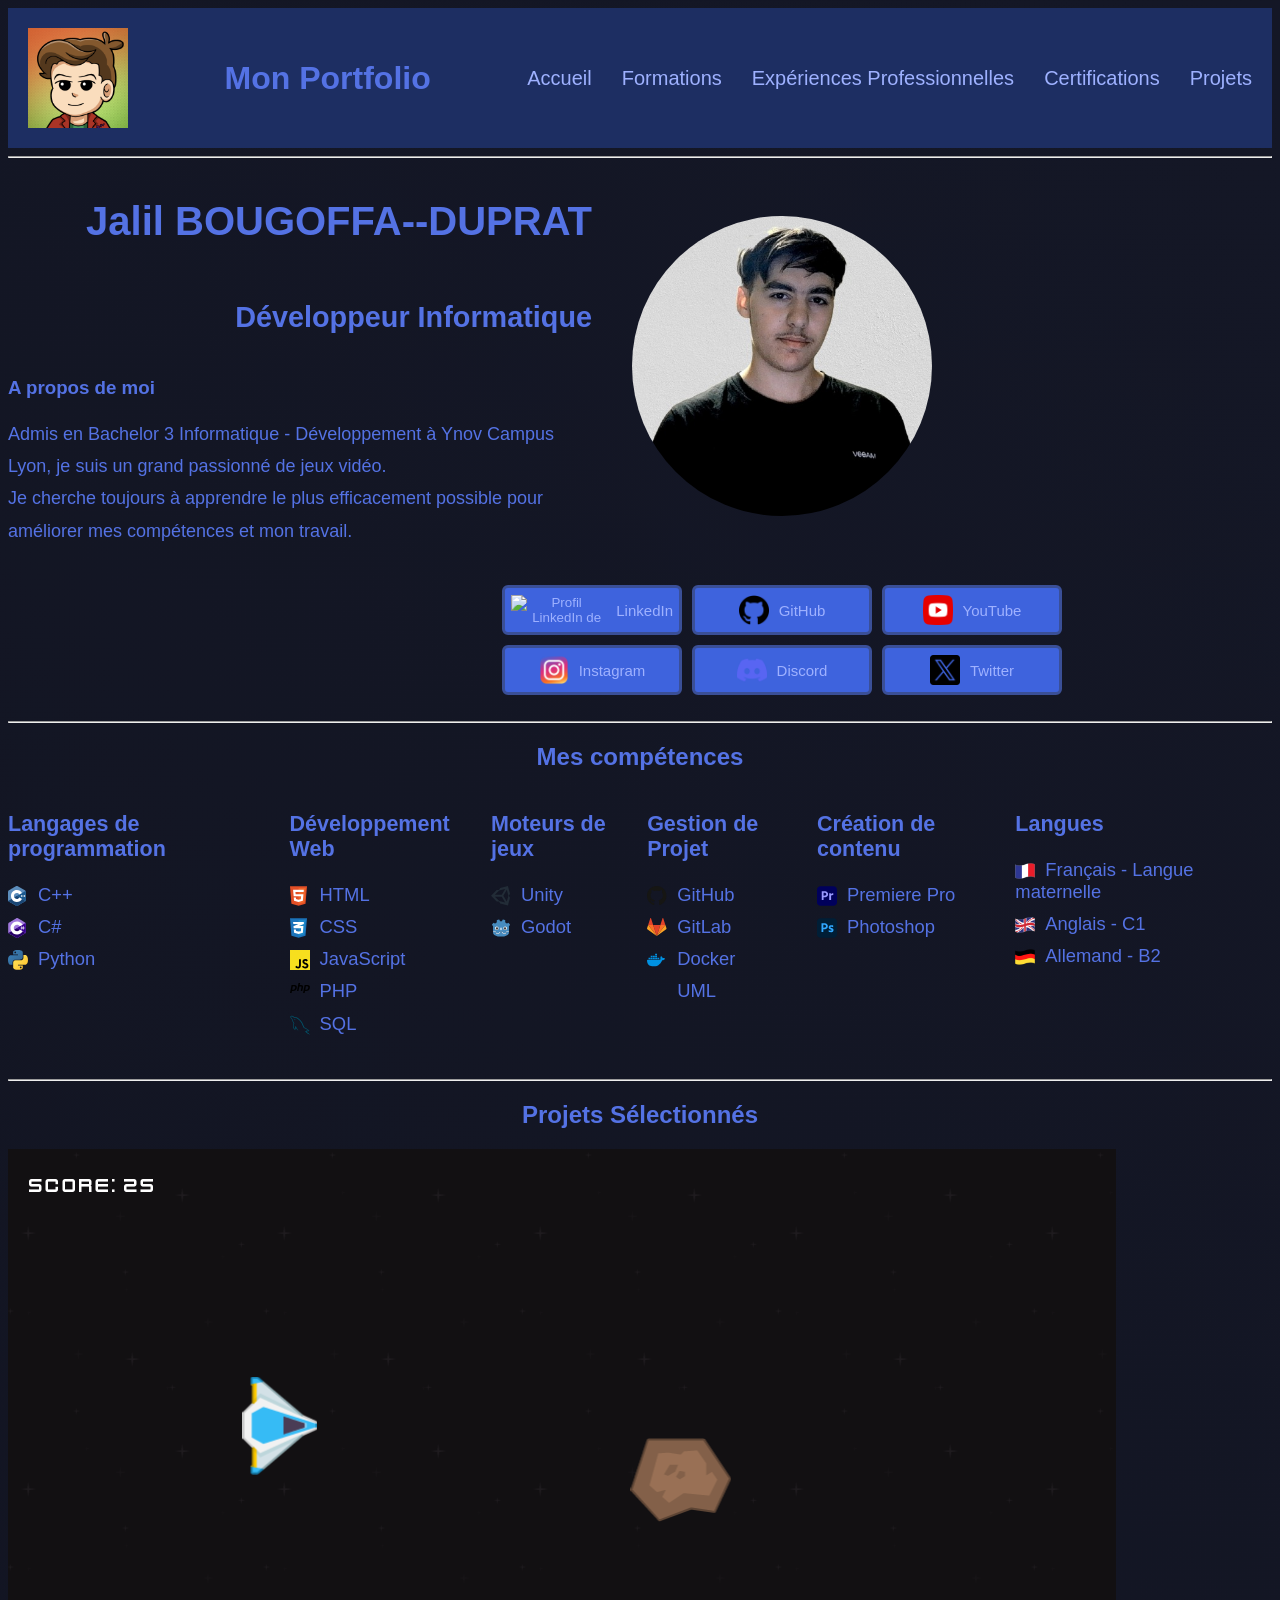
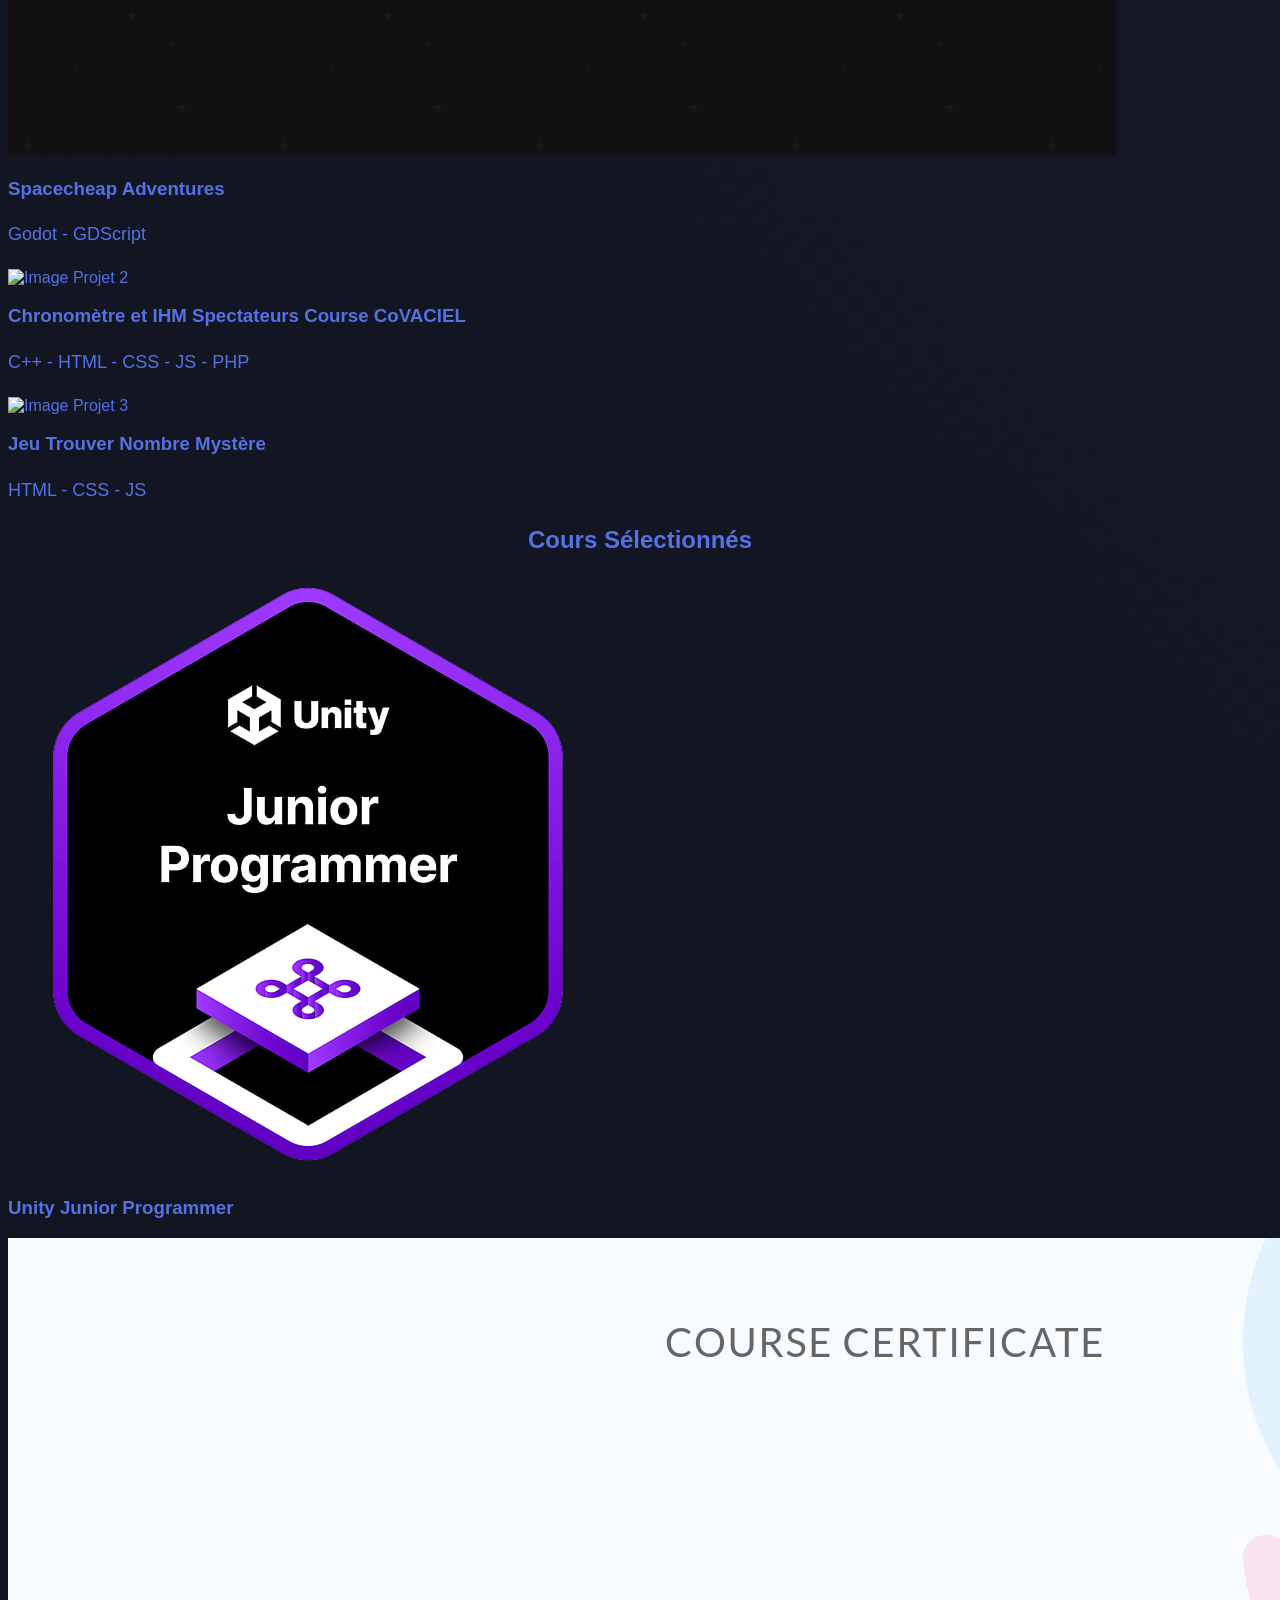
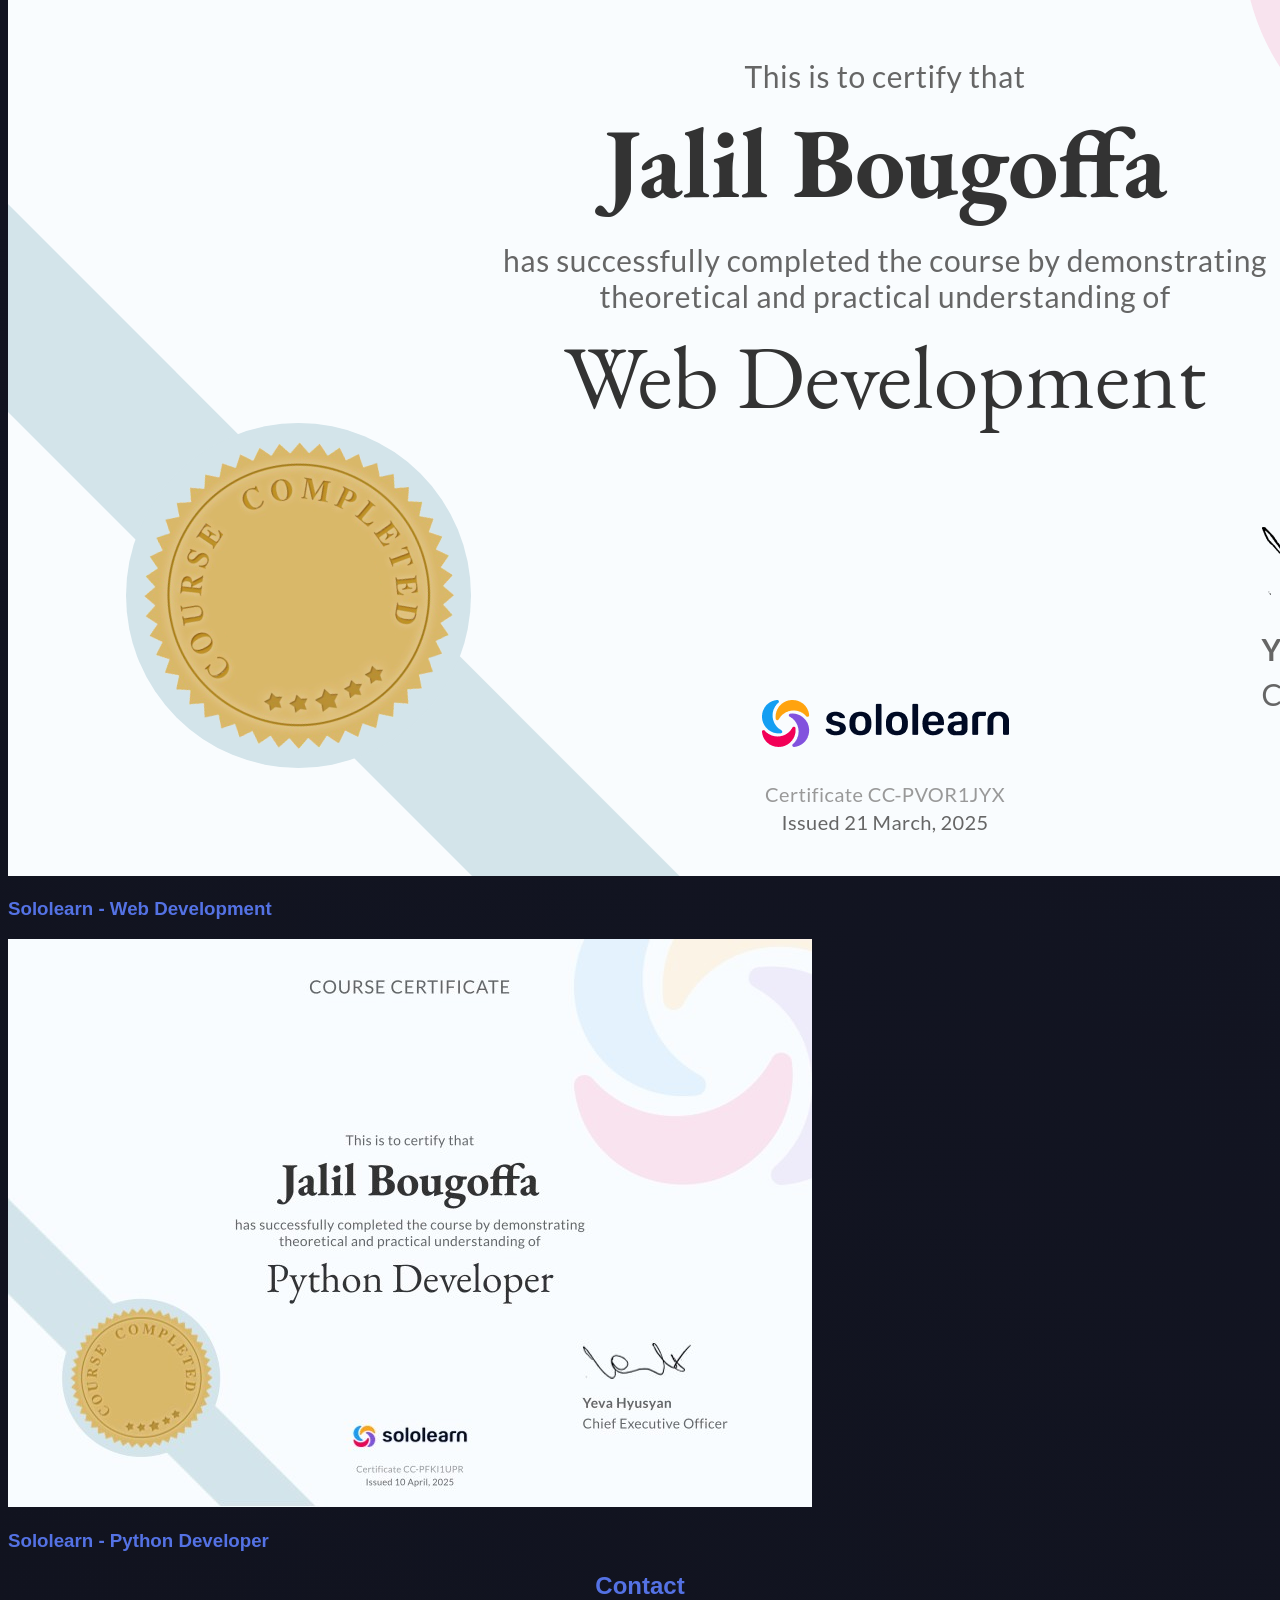
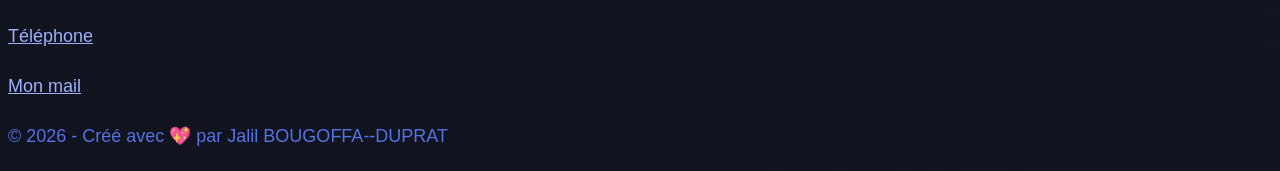
==== commit 7d119c50: "Fini CSS partie compétences Accueil" ====
--- a/code/index.html
+++ b/code/index.html
@@ -31,7 +31,7 @@
     </header>
 
     <main>
-      <hr/>
+      <hr />
       <section class="accueil" id="accueil">
         <div class="infos-photo" id="infos-photo">
           <div class="infos" id="infos">
@@ -39,145 +39,186 @@
             <h2>Développeur Informatique</h2>
             <article class="bio" id="bio">
               <h3>A propos de moi</h3>
-              <p>Admis en Bachelor 3 Informatique - Développement à Ynov Campus Lyon, je suis un grand passionné de jeux vidéo.
-                <br/>
-                Je cherche toujours à apprendre le plus efficacement possible pour améliorer mes compétences et mon travail.</p>
+              <p>
+                Admis en Bachelor 3 Informatique - Développement à Ynov Campus
+                Lyon, je suis un grand passionné de jeux vidéo.
+                <br />
+                Je cherche toujours à apprendre le plus efficacement possible
+                pour améliorer mes compétences et mon travail.
+              </p>
             </article>
           </div>
           <figure class="accueil" id="photo-jalil">
-            <img src="../images/photo cv.jpg" alt="Photo de Jalil" loading="lazy" />
+            <img
+              src="../images/photo cv.jpg"
+              alt="Photo de Jalil"
+              loading="lazy"
+            />
           </figure>
         </div>
         <div class="reseaux-sociaux" id="reseaux-sociaux">
           <div class="reseaux-card" id="linkedin">
-            <a href="https://www.linkedin.com/in/jalil-bougoffa-duprat-845b202a0/" target="_blank">
-              <button>
-              <img src="../images/Linkedin.png" alt="Profil LinkedIn de Jalil" loading="lazy" />
-              <span>LinkedIn</span>
+            <a
+              href="https://www.linkedin.com/in/jalil-bougoffa-duprat-845b202a0/"
+              target="_blank"
+            >
+              <button>
+                <img
+                  src="../images/Linkedin.png"
+                  alt="Profil LinkedIn de Jalil"
+                  loading="lazy"
+                />
+                <span>LinkedIn</span>
               </button>
             </a>
           </div>
           <div class="reseaux-card" id="gitHub">
             <a href="https://github.com/BOU-CIEL1" target="_blank">
               <button>
-              <img src="../images/github.png" alt="Profil GitHub de Jalil" loading="lazy" />
-              <span>GitHub</span>
+                <img
+                  src="../images/github.png"
+                  alt="Profil GitHub de Jalil"
+                  loading="lazy"
+                />
+                <span>GitHub</span>
               </button>
             </a>
           </div>
           <div class="reseaux-card" id="youTube">
             <a href="https://www.youtube.com/@lilajofficiel" target="_blank">
               <button>
-              <img src="../images/youtube.png" alt="Chaîne YouTube de Jalil" loading="lazy" />
-              <span>YouTube</span>
+                <img
+                  src="../images/youtube.png"
+                  alt="Chaîne YouTube de Jalil"
+                  loading="lazy"
+                />
+                <span>YouTube</span>
               </button>
             </a>
           </div>
           <div class="reseaux-card" id="instagram">
-            <a href="https://www.instagram.com/lilaj_officiel/#" target="_blank">
-              <button>
-              <img src="../images/instagram.png" alt="Compte Instagram de Jalil" loading="lazy" />
-              <span>Instagram</span>
+            <a
+              href="https://www.instagram.com/lilaj_officiel/#"
+              target="_blank"
+            >
+              <button>
+                <img
+                  src="../images/instagram.png"
+                  alt="Compte Instagram de Jalil"
+                  loading="lazy"
+                />
+                <span>Instagram</span>
               </button>
             </a>
           </div>
           <div class="reseaux-card" id="discord">
-            <a href="https://discord.com/users/817797721146523730" target="_blank">
-              <button>
-              <img src="../images/discord.png" alt="Profil Discord de Jalil" loading="lazy" />
-              <span>Discord</span>
+            <a
+              href="https://discord.com/users/817797721146523730"
+              target="_blank"
+            >
+              <button>
+                <img
+                  src="../images/discord.png"
+                  alt="Profil Discord de Jalil"
+                  loading="lazy"
+                />
+                <span>Discord</span>
               </button>
             </a>
           </div>
           <div class="reseaux-card" id="twitter">
             <a href="https://x.com/Lilaj_officiel" target="_blank">
               <button>
-              <img src="../images/twitter.png" alt="Compte Twitter/X de Jalil" loading="lazy" />
-              <span>Twitter</span>
-              </button>
-            </a>
-          </div>
-        </div>
-      </section>
+                <img
+                  src="../images/twitter.png"
+                  alt="Compte Twitter/X de Jalil"
+                  loading="lazy"
+                />
+                <span>Twitter</span>
+              </button>
+            </a>
+          </div>
+        </div>
+      </section>
+      <br />
+      <hr />
 
       <section class="competences" id="competences">
         <h2>Mes compétences</h2>
-        <div class="langages" id="langages">
-          <h3>Langages de programmation</h3>
-          <ul>
-            <li>C++</li>
-            <li>C#</li>
-            <li>Python</li>
-          </ul>
-        </div>
-        <div class="dev-web" id="dev-web">
-          <h3>Développement Web</h3>
-          <ul>
-            <li>HTML</li>
-            <li>CSS</li>
-            <li>JavaScript</li>
-            <li>PHP</li>
-            <li>SQL</li>
-          </ul>
-        </div>
-        <div class="game-dev" id="game-dev">
-          <h3>Moteurs de jeux</h3>
-          <ul>
-            <li>Unity</li>
-            <li>Godot</li>
-          </ul>
-        </div>
-        <div class="gestion-projet" id="gestion-projet">
-          <h3>Gestion de Projet</h3>
-          <ul>
-            <li>GitHub</li>
-            <li>GitLab</li>
-            <li>Docker</li>
-            <li>UML</li>
-            <li>Doxygen</li>
-          </ul>
-        </div>
-        <div class="creation-contenu" id="creation-contenu">
-          <h3>Création de contenu</h3>
-          <ul>
-            <li>Premiere Pro</li>
-            <li>Photoshop</li>
-          </ul>
-        </div>
-        <div class="bureautique" id="bureautique">
-          <h3>Bureautique</h3>
-          <ul>
-            <li>Google Docs/Word</li>
-            <li>Google Sheet/Excel</li>
-            <li>Google Slides/PowerPoint</li>
-          </ul>
-        </div>
-        <div class="langues" id="langues">
-          <h3>Langues</h3>
-          <ul>
-            <li>Français - Langue maternelle</li>
-            <li>Anglais - C1</li>
-            <li>Allemand - B2</li>
-          </ul>
-        </div>
+        <div class="liste-competences" id="liste-competences">
+          <div class="langages" id="langages">
+            <h3>Langages de programmation</h3>
+            <ul>
+              <li id="icon-cpp">C++</li>
+              <li id="icon-csharp">C#</li>
+              <li id="icon-python">Python</li>
+            </ul>
+          </div>
+          <div class="dev-web" id="dev-web">
+            <h3>Développement Web</h3>
+            <ul>
+              <li id="icon-html">HTML</li>
+              <li id="icon-css">CSS</li>
+              <li id="icon-js">JavaScript</li>
+              <li id="icon-php">PHP</li>
+              <li id="icon-sql">SQL</li>
+            </ul>
+          </div>
+          <div class="game-dev" id="game-dev">
+            <h3>Moteurs de jeux</h3>
+            <ul>
+              <li id="icon-unity">Unity</li>
+              <li id="icon-godot">Godot</li>
+            </ul>
+          </div>
+          <div class="gestion-projet" id="gestion-projet">
+            <h3>Gestion de Projet</h3>
+            <ul>
+              <li id="icon-github">GitHub</li>
+              <li id="icon-gitlab">GitLab</li>
+              <li id="icon-docker">Docker</li>
+              <li id="icon-uml">UML</li>
+            </ul>
+          </div>
+          <div class="creation-contenu" id="creation-contenu">
+            <h3>Création de contenu</h3>
+            <ul>
+              <li id="icon-premiere-pro">Premiere Pro</li>
+              <li id="icon-photoshop">Photoshop</li>
+            </ul>
+          </div>
+          <div class="langues" id="langues">
+            <h3>Langues</h3>
+            <ul>
+              <li id="icon-fr">Français - Langue maternelle</li>
+              <li id="icon-en">Anglais - C1</li>
+              <li id="icon-de">Allemand - B2</li>
+            </ul>
+          </div>
+        </div>
+        <br/>
+        <hr/>
       </section>
 
       <section class="selected-projects" id="selected-projects">
         <h2>Projets Sélectionnés</h2>
         <div class="project-card" id="project-card-1">
-          <img src="../images/caption-spacecheap-adventures.png" alt="Image Projet 1"/>
+          <img
+            src="../images/caption-spacecheap-adventures.png"
+            alt="Image Projet 1"
+          />
           <h3>Spacecheap Adventures</h3>
           <p>Godot - GDScript</p>
           <p></p>
         </div>
         <div class="project-card" id="project-card-2">
-          <img src="" alt="Image Projet 2"/>
+          <img src="" alt="Image Projet 2" />
           <h3>Chronomètre et IHM Spectateurs Course CoVACIEL</h3>
           <p>C++ - HTML - CSS - JS - PHP</p>
           <p></p>
         </div>
         <div class="project-card" id="project-card-3">
-          <img src="" alt="Image Projet 3"/>
+          <img src="" alt="Image Projet 3" />
           <h3>Jeu Trouver Nombre Mystère</h3>
           <p>HTML - CSS - JS</p>
           <p></p>
@@ -187,17 +228,26 @@
       <section class="selected-courses" id="selected-courses">
         <h2>Cours Sélectionnés</h2>
         <div class="course-card" id="course-card-1">
-          <img src="../images/unity-junior-programmer.png" alt="Image Cours 1"/>
+          <img
+            src="../images/unity-junior-programmer.png"
+            alt="Image Cours 1"
+          />
           <h3>Unity Junior Programmer</h3>
           <p></p>
         </div>
         <div class="course-card" id="course-card-2">
-          <img src="../images/Sololearn - Web Development.png" alt="Image Cours 2"/>
+          <img
+            src="../images/Sololearn - Web Development.png"
+            alt="Image Cours 2"
+          />
           <h3>Sololearn - Web Development</h3>
           <p></p>
         </div>
         <div class="course-card" id="course-card-3">
-          <img src="../images/Sololearn - Python Developer.png" alt="Image Cours 3"/>
+          <img
+            src="../images/Sololearn - Python Developer.png"
+            alt="Image Cours 3"
+          />
           <h3>Sololearn - Python Developer</h3>
           <p></p>
         </div>
@@ -206,7 +256,9 @@
       <section class="contact" id="contact">
         <h2>Contact</h2>
         <p><a href="tel:+33615804650" target="_blank">Téléphone</a></p>
-        <p><a href="mailto:jalilbougoffa@gmail.com" target="_blank">Mon mail</a></p>
+        <p>
+          <a href="mailto:jalilbougoffa@gmail.com" target="_blank">Mon mail</a>
+        </p>
       </section>
     </main>
 
--- a/code/styles.css
+++ b/code/styles.css
@@ -9,6 +9,15 @@
 h3,
 h4 {
   font-family: "Oswald", "Open Sans", "Arial", sans-serif;
+}
+
+h2{
+  text-align: center;
+}
+
+p{
+  font-size: 18px;
+  line-height: 180%;
 }
 
 a {
@@ -120,3 +129,56 @@
   margin-top: 20px;
   margin-right: 210px;
 }
+
+.liste-competences {
+  display: flex;
+  flex-direction: row;
+  justify-content: space-between;
+  font-size: 115%;
+}
+
+.competences ul{
+  list-style: none;
+  padding-left: 0;
+  margin-left: 0;
+  display: flex;
+  flex-direction: column;
+  align-items: flex-start;
+  gap: 10px;
+}
+
+.competences li{
+  text-align: left;
+  width: 100%;
+}
+
+.competences li:before{
+  content: "";
+  display: inline-block;
+  width: 20px;
+  height: 20px;
+  margin-right: 10px;
+  background-size: contain;
+  background-repeat: no-repeat;
+  vertical-align: middle;
+}
+
+#icon-cpp::before{background-image: url(../images/cpp.svg);}
+#icon-csharp::before{background-image: url(../images/c-sharp.svg);}
+#icon-python::before{background-image: url(../images/python.svg);}
+#icon-html::before{background-image: url(../images/html.svg);}
+#icon-css::before{background-image: url(../images/css.svg);}
+#icon-js::before{background-image: url(../images/javascript.svg);}
+#icon-php::before{background-image: url(../images/php.svg);}
+#icon-sql::before{background-image: url(../images/mysql.svg);}
+#icon-unity::before{background-image: url(../images/unity.svg);}
+#icon-godot::before{background-image: url(../images/godot.svg);}
+#icon-github::before{background-image: url(../images/github.svg);}
+#icon-gitlab::before{background-image: url(../images/gitlab.svg);}
+#icon-docker::before{background-image: url(../images/docker.svg);}
+#icon-uml::before{background-image: url(../images/uml.svg);}
+#icon-premiere-pro::before{background-image: url(../images/premiere-pro.svg);}
+#icon-photoshop::before{background-image: url(../images/photoshop.svg);}
+#icon-fr::before{background-image: url(../images/flag-fr.png);}
+#icon-en::before{background-image: url(../images/flag-en.png);}
+#icon-de::before{background-image: url(../images/flag-de.png);}
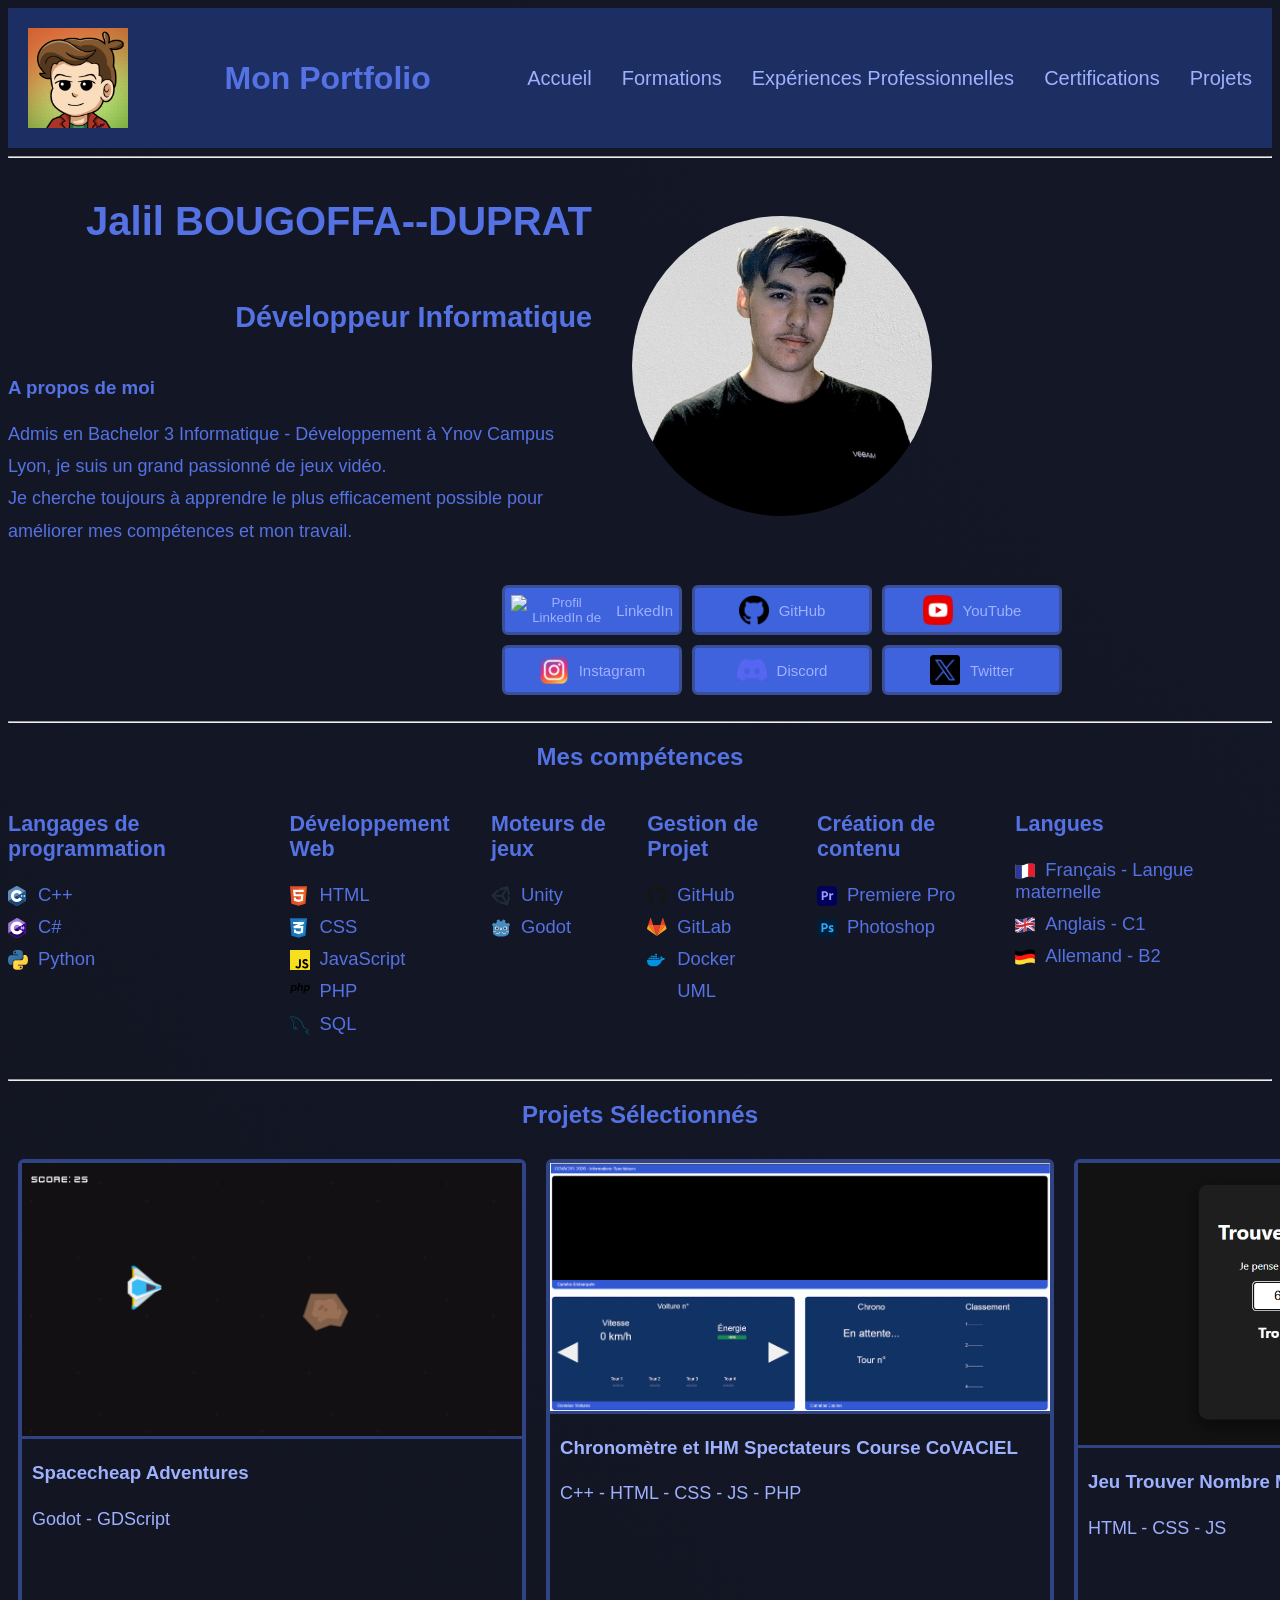
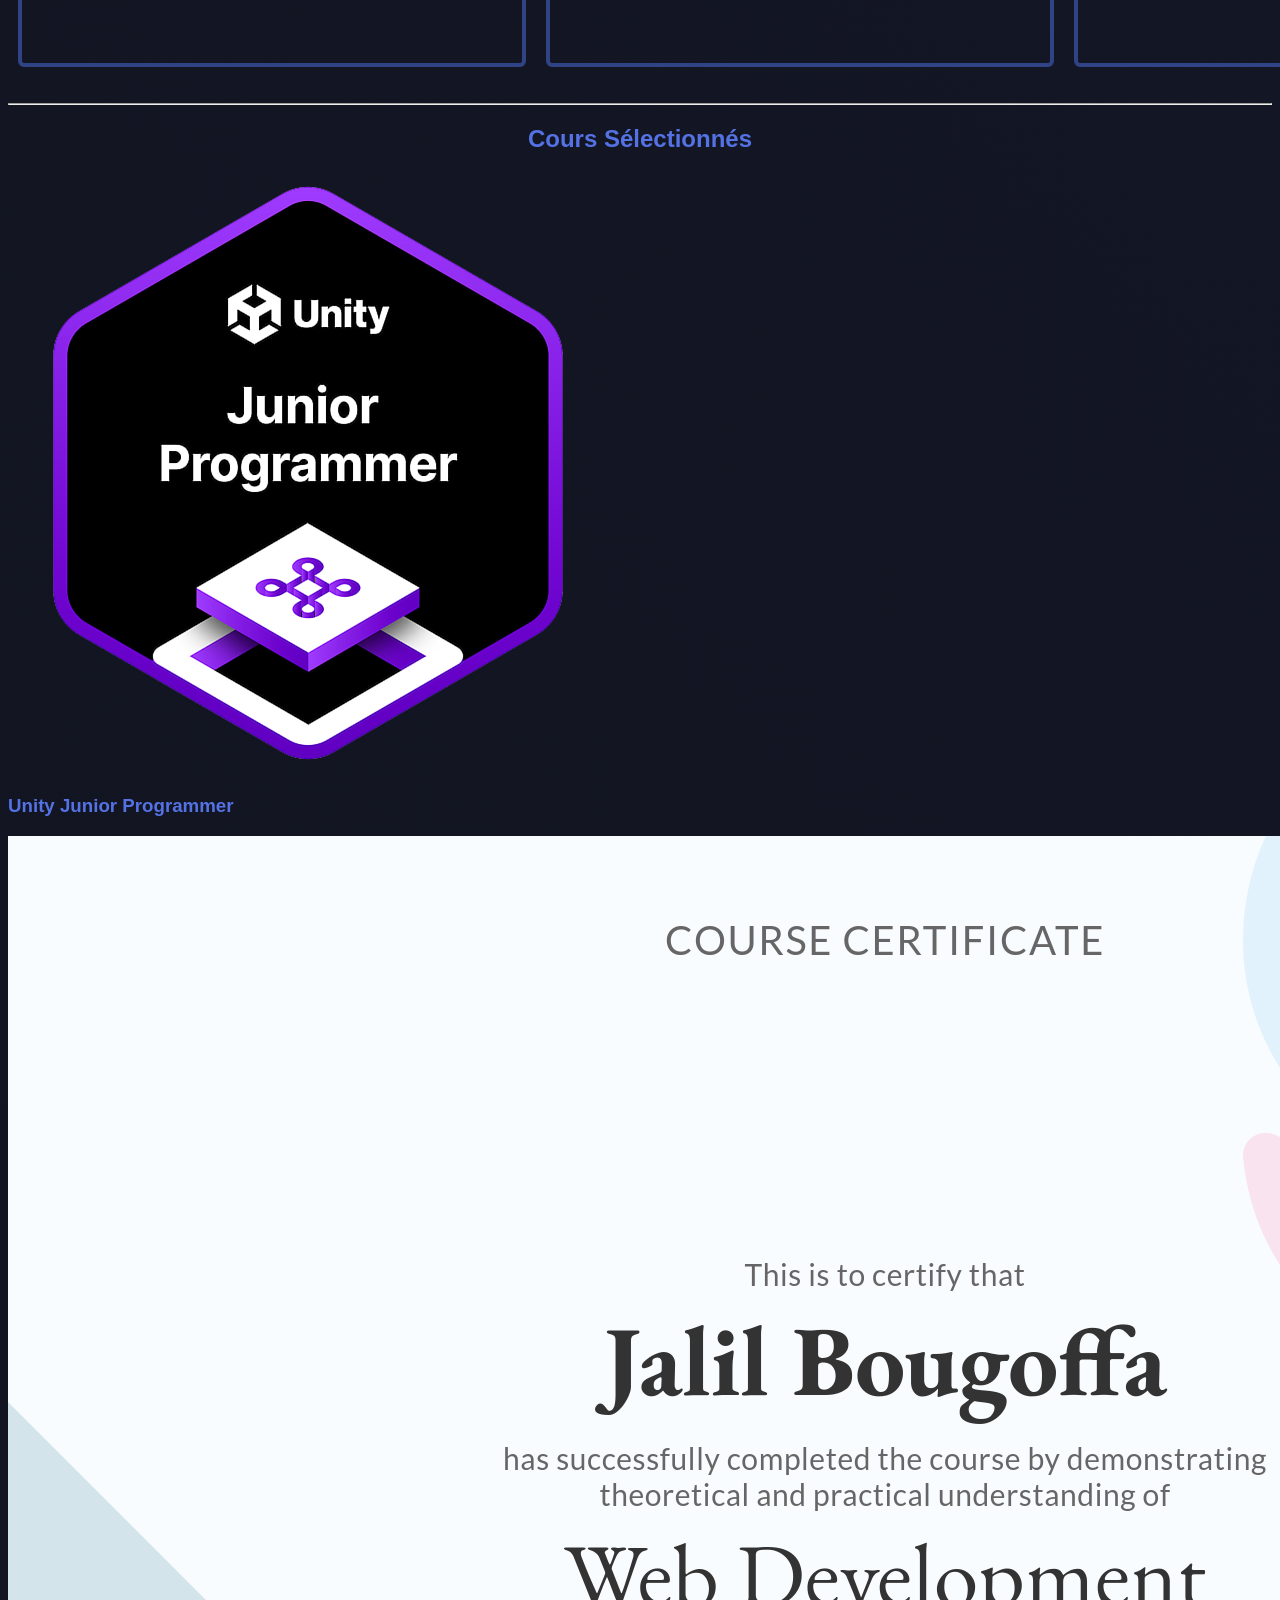
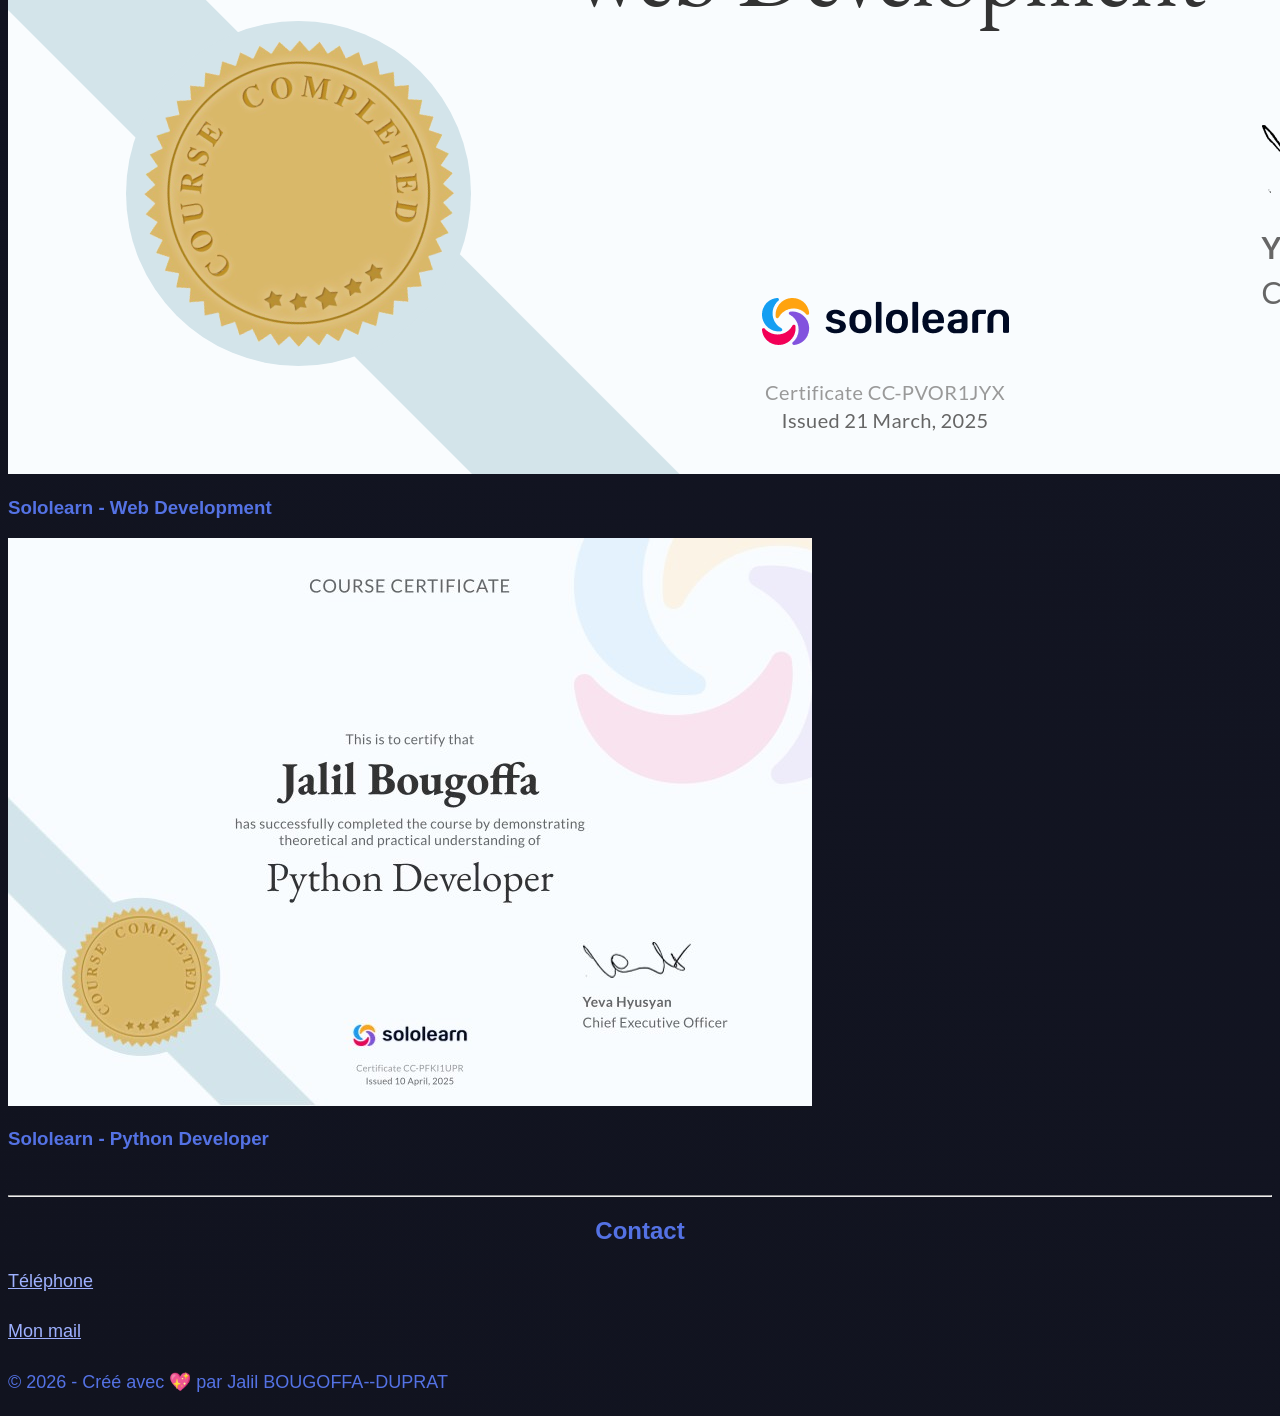
==== commit 93601a80: "Fini CSS partie Projets Accueil" ====
--- a/code/index.html
+++ b/code/index.html
@@ -196,33 +196,52 @@
             </ul>
           </div>
         </div>
-        <br/>
-        <hr/>
+        <br />
+        <hr />
       </section>
 
       <section class="selected-projects" id="selected-projects">
         <h2>Projets Sélectionnés</h2>
-        <div class="project-card" id="project-card-1">
-          <img
-            src="../images/caption-spacecheap-adventures.png"
-            alt="Image Projet 1"
-          />
-          <h3>Spacecheap Adventures</h3>
-          <p>Godot - GDScript</p>
-          <p></p>
-        </div>
-        <div class="project-card" id="project-card-2">
-          <img src="" alt="Image Projet 2" />
-          <h3>Chronomètre et IHM Spectateurs Course CoVACIEL</h3>
-          <p>C++ - HTML - CSS - JS - PHP</p>
-          <p></p>
-        </div>
-        <div class="project-card" id="project-card-3">
-          <img src="" alt="Image Projet 3" />
-          <h3>Jeu Trouver Nombre Mystère</h3>
-          <p>HTML - CSS - JS</p>
-          <p></p>
-        </div>
+        <div class="liste-projets" id="liste-projets">
+          <a
+            href="https://github.com/BOU-CIEL1/Spacecheap-Adventures"
+            target="_blank"
+          >
+            <div class="project-card" id="project-card-1">
+              <img
+                src="../images/caption-spacecheap-adventures.png"
+                alt="Image Projet 1"
+              />
+              <h3>Spacecheap Adventures</h3>
+              <p>Godot - GDScript</p>
+              <p></p>
+            </div>
+          </a>
+          <a
+            href="https://github.com/MAR-CIEL/Projet-gestion_course/tree/Bou"
+            target="_blank"
+          >
+            <div class="project-card" id="project-card-2">
+              <img src="../images/caption-ihm-covaciel.png" alt="Image Projet 2" />
+              <h3>Chronomètre et IHM Spectateurs Course CoVACIEL</h3>
+              <p>C++ - HTML - CSS - JS - PHP</p>
+              <p></p>
+            </div>
+          </a>
+          <a
+            href="https://github.com/BOU-CIEL1/Stage-Decouverte-Ynov-Trouver-le-Nombre-Mystere"
+            target="_blank"
+          >
+            <div class="project-card" id="project-card-3">
+              <img src="../images/caption-trouve-le-nombre.png" alt="Image Projet 3" />
+              <h3>Jeu Trouver Nombre Mystère</h3>
+              <p>HTML - CSS - JS</p>
+              <p></p>
+            </div>
+          </a>
+        </div>
+        <br />
+        <hr />
       </section>
 
       <section class="selected-courses" id="selected-courses">
@@ -251,6 +270,8 @@
           <h3>Sololearn - Python Developer</h3>
           <p></p>
         </div>
+        <br />
+        <hr />
       </section>
 
       <section class="contact" id="contact">
--- a/code/styles.css
+++ b/code/styles.css
@@ -48,7 +48,8 @@
 }
 
 header > nav > a,
-.reseaux-card > a {
+.reseaux-card > a,
+.liste-projets > a {
   text-decoration: none;
 }
 
@@ -181,4 +182,30 @@
 #icon-photoshop::before{background-image: url(../images/photoshop.svg);}
 #icon-fr::before{background-image: url(../images/flag-fr.png);}
 #icon-en::before{background-image: url(../images/flag-en.png);}
-#icon-de::before{background-image: url(../images/flag-de.png);}+#icon-de::before{background-image: url(../images/flag-de.png);}
+
+.liste-projets{
+  display: flex;
+  flex-direction: row;
+  justify-content: space-around;
+}
+
+.project-card{
+  height: 500px;
+  width: 500px;
+  border: solid 4px #304384;
+  border-radius: 6px;
+  margin: 10px;
+  cursor: pointer;
+}
+
+.project-card img{
+  max-height: 300px;
+  max-width: 500px;
+  object-fit: cover;
+  border-bottom: solid #304384;
+}
+
+.project-card h3, .project-card p{
+  padding: 0px 10px;
+}
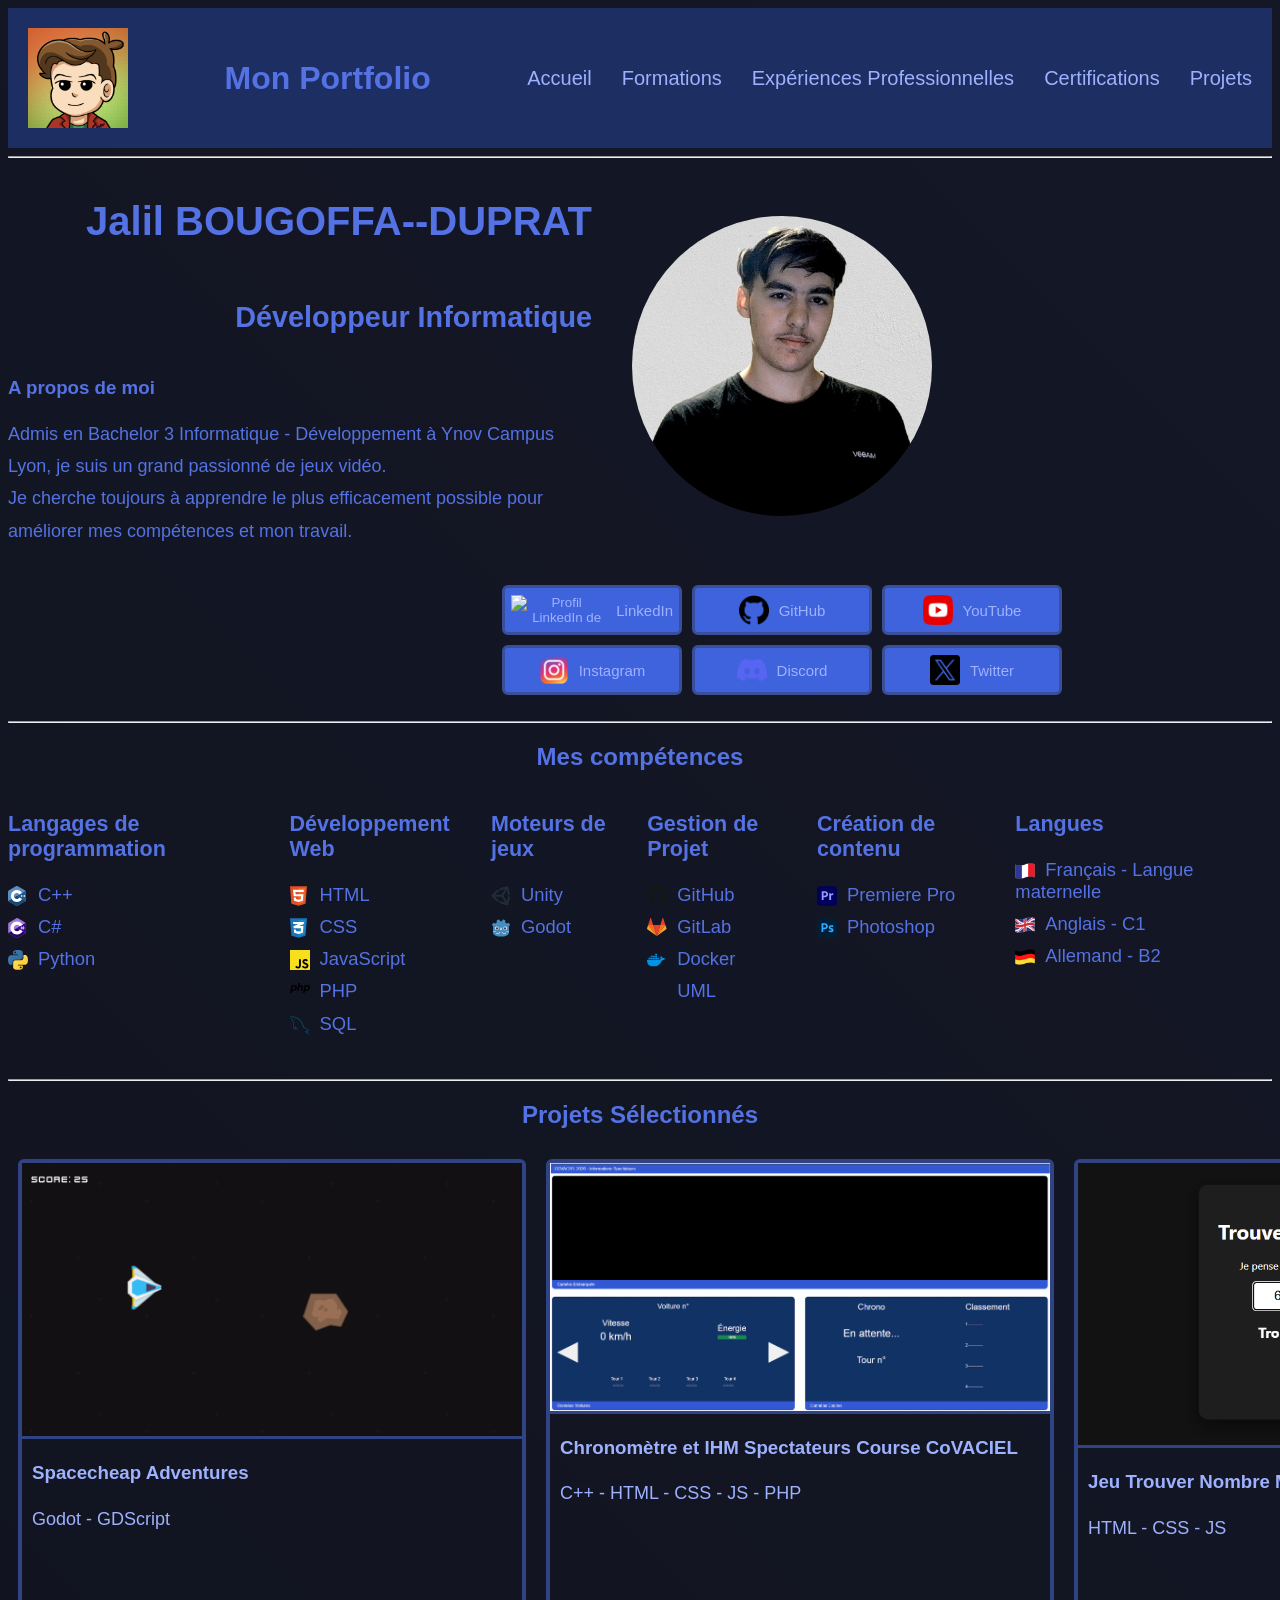
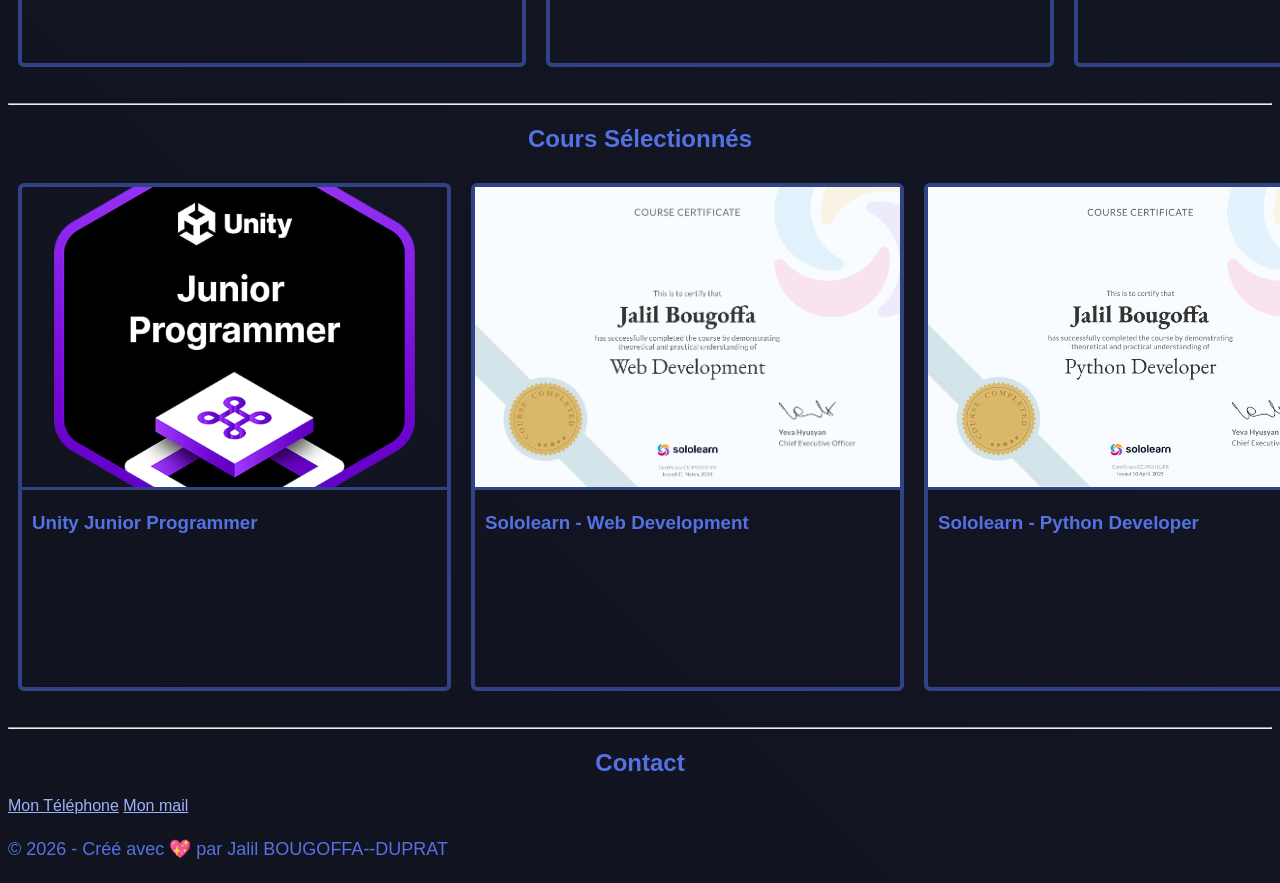
==== commit 65bb2d6a: "Fini CSS partie Certifs Accueil" ====
--- a/code/index.html
+++ b/code/index.html
@@ -222,7 +222,10 @@
             target="_blank"
           >
             <div class="project-card" id="project-card-2">
-              <img src="../images/caption-ihm-covaciel.png" alt="Image Projet 2" />
+              <img
+                src="../images/caption-ihm-covaciel.png"
+                alt="Image Projet 2"
+              />
               <h3>Chronomètre et IHM Spectateurs Course CoVACIEL</h3>
               <p>C++ - HTML - CSS - JS - PHP</p>
               <p></p>
@@ -233,7 +236,10 @@
             target="_blank"
           >
             <div class="project-card" id="project-card-3">
-              <img src="../images/caption-trouve-le-nombre.png" alt="Image Projet 3" />
+              <img
+                src="../images/caption-trouve-le-nombre.png"
+                alt="Image Projet 3"
+              />
               <h3>Jeu Trouver Nombre Mystère</h3>
               <p>HTML - CSS - JS</p>
               <p></p>
@@ -246,29 +252,31 @@
 
       <section class="selected-courses" id="selected-courses">
         <h2>Cours Sélectionnés</h2>
-        <div class="course-card" id="course-card-1">
-          <img
-            src="../images/unity-junior-programmer.png"
-            alt="Image Cours 1"
-          />
-          <h3>Unity Junior Programmer</h3>
-          <p></p>
-        </div>
-        <div class="course-card" id="course-card-2">
-          <img
-            src="../images/Sololearn - Web Development.png"
-            alt="Image Cours 2"
-          />
-          <h3>Sololearn - Web Development</h3>
-          <p></p>
-        </div>
-        <div class="course-card" id="course-card-3">
-          <img
-            src="../images/Sololearn - Python Developer.png"
-            alt="Image Cours 3"
-          />
-          <h3>Sololearn - Python Developer</h3>
-          <p></p>
+        <div class="liste-cours" id="liste-cours">
+          <div class="course-card" id="course-card-1">
+            <img
+              src="../images/unity-junior-programmer.png"
+              alt="Image Cours 1"
+            />
+            <h3>Unity Junior Programmer</h3>
+            <p></p>
+          </div>
+          <div class="course-card" id="course-card-2">
+            <img
+              src="../images/Sololearn - Web Development.png"
+              alt="Image Cours 2"
+            />
+            <h3>Sololearn - Web Development</h3>
+            <p></p>
+          </div>
+          <div class="course-card" id="course-card-3">
+            <img
+              src="../images/Sololearn - Python Developer.png"
+              alt="Image Cours 3"
+            />
+            <h3>Sololearn - Python Developer</h3>
+            <p></p>
+          </div>
         </div>
         <br />
         <hr />
@@ -276,10 +284,8 @@
 
       <section class="contact" id="contact">
         <h2>Contact</h2>
-        <p><a href="tel:+33615804650" target="_blank">Téléphone</a></p>
-        <p>
-          <a href="mailto:jalilbougoffa@gmail.com" target="_blank">Mon mail</a>
-        </p>
+        <span><a href="tel:+33615804650" target="_blank">Mon Téléphone</a></span>
+        <span><a href="mailto:jalilbougoffa@gmail.com" target="_blank">Mon mail</a></span>
       </section>
     </main>
 
--- a/code/styles.css
+++ b/code/styles.css
@@ -184,13 +184,13 @@
 #icon-en::before{background-image: url(../images/flag-en.png);}
 #icon-de::before{background-image: url(../images/flag-de.png);}
 
-.liste-projets{
+.liste-projets, .liste-cours{
   display: flex;
   flex-direction: row;
   justify-content: space-around;
 }
 
-.project-card{
+.project-card, .course-card{
   height: 500px;
   width: 500px;
   border: solid 4px #304384;
@@ -199,13 +199,18 @@
   cursor: pointer;
 }
 
-.project-card img{
+.course-card{
+  width: 425px;
+}
+
+.project-card img, .course-card img{
   max-height: 300px;
+  min-width: 425px;
   max-width: 500px;
   object-fit: cover;
   border-bottom: solid #304384;
 }
 
-.project-card h3, .project-card p{
+.project-card h3, .project-card p, .course-card h3, .course-card p{
   padding: 0px 10px;
 }
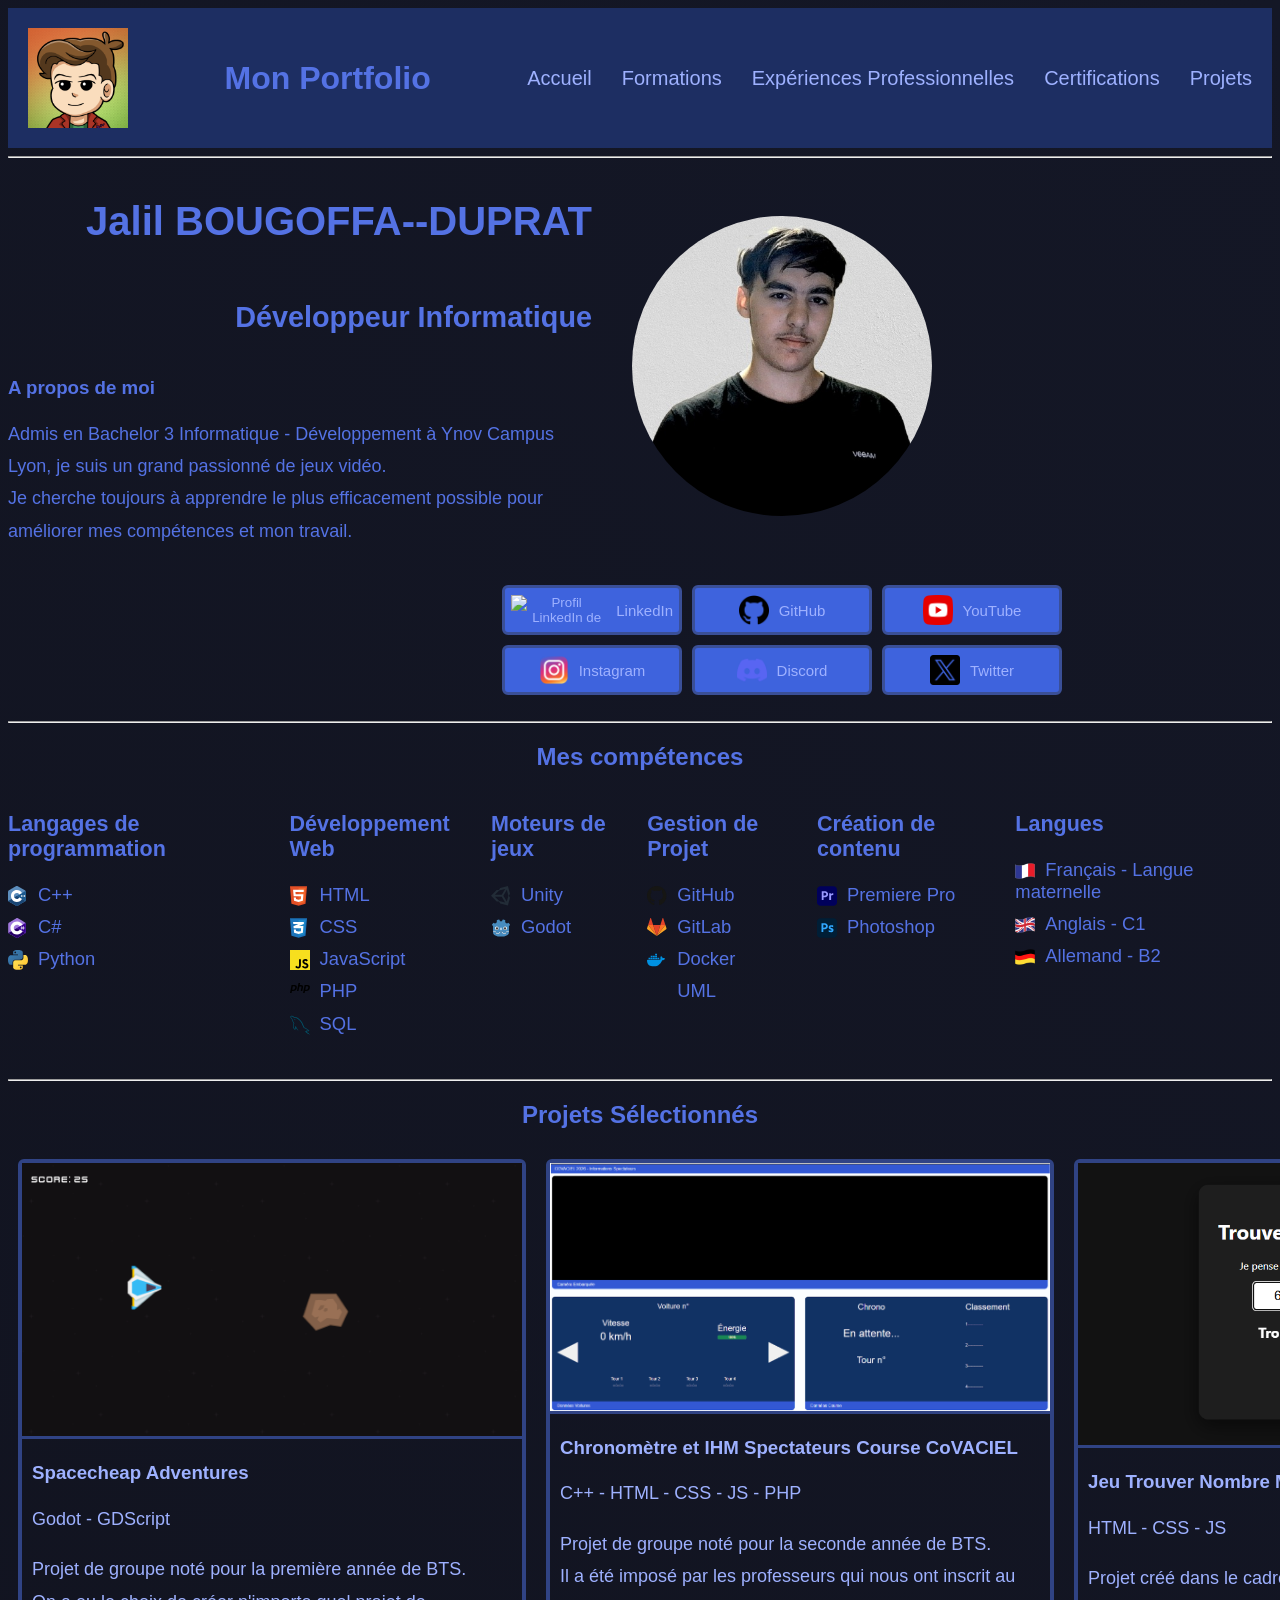
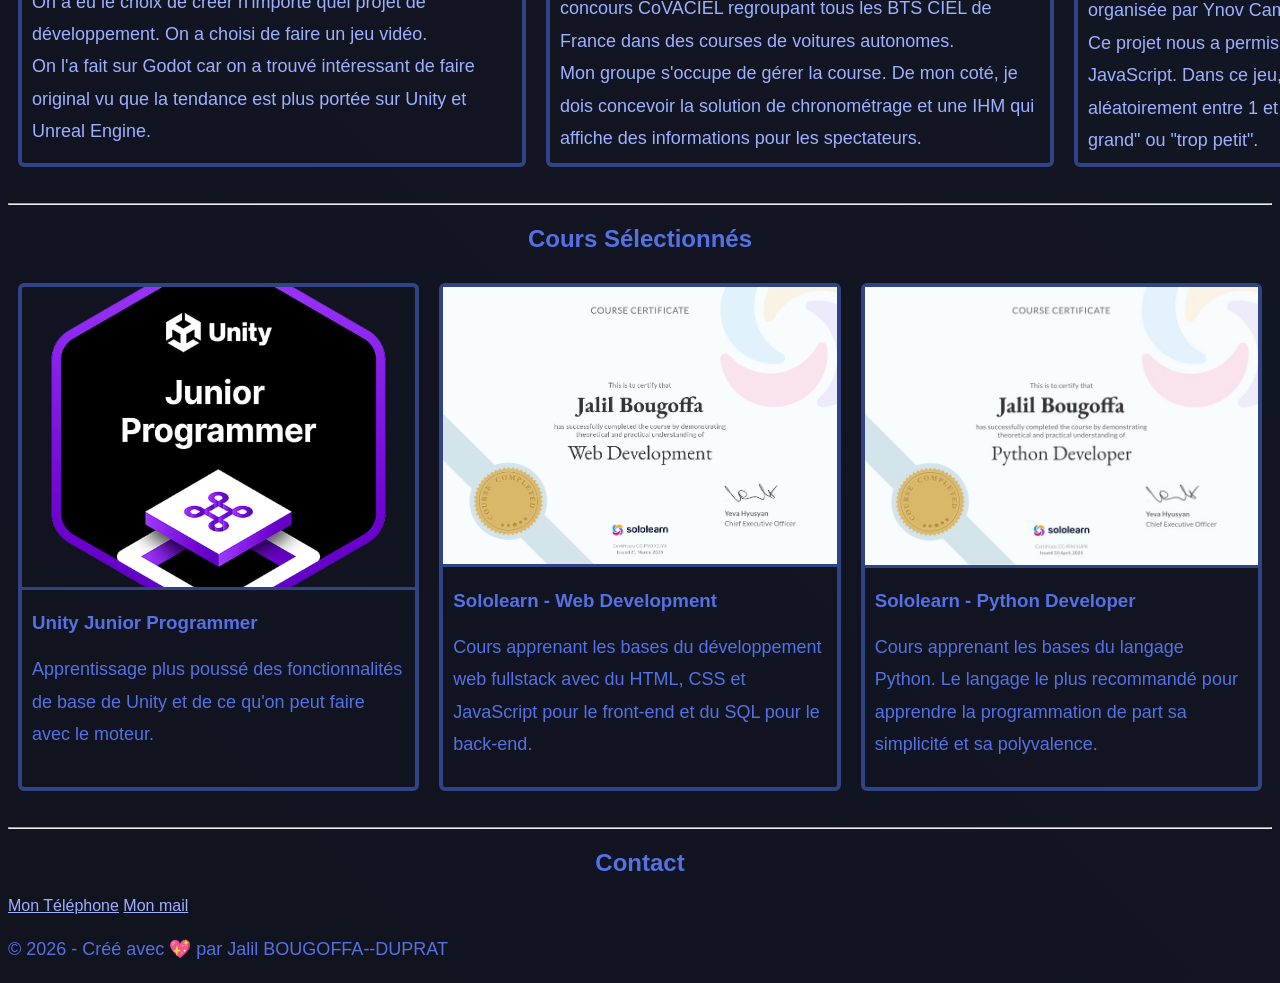
==== commit 27281e40: "Complété Page Accueil" ====
--- a/code/index.html
+++ b/code/index.html
@@ -7,7 +7,7 @@
     <link rel="icon" href="../images/pp lilaj.jpg" type="image/x-icon" />
     <link rel="stylesheet" href="styles.css" />
   </head>
-  <body>
+  <body id="page-accueil">
     <header class="entete" id="entete">
       <img src="../images/pp lilaj.jpg" class="logo" />
       <h1 class="titre">Mon Portfolio</h1>
@@ -214,7 +214,8 @@
               />
               <h3>Spacecheap Adventures</h3>
               <p>Godot - GDScript</p>
-              <p></p>
+              <p>Projet de groupe noté pour la première année de BTS.<br/>On a eu le choix de créer n'importe quel projet de développement. On a choisi de faire un jeu vidéo.<br/>
+               On l'a fait sur Godot car on a trouvé intéressant de faire original vu que la tendance est plus portée sur Unity et Unreal Engine.</p>
             </div>
           </a>
           <a
@@ -228,7 +229,9 @@
               />
               <h3>Chronomètre et IHM Spectateurs Course CoVACIEL</h3>
               <p>C++ - HTML - CSS - JS - PHP</p>
-              <p></p>
+              <p>Projet de groupe noté pour la seconde année de BTS.<br/>
+               Il a été imposé par les professeurs qui nous ont inscrit au concours CoVACIEL regroupant tous les BTS CIEL de France dans des courses de voitures autonomes.<br/>
+               Mon groupe s'occupe de gérer la course. De mon coté, je dois concevoir la solution de chronométrage et une IHM qui affiche des informations pour les spectateurs.</p>
             </div>
           </a>
           <a
@@ -242,7 +245,9 @@
               />
               <h3>Jeu Trouver Nombre Mystère</h3>
               <p>HTML - CSS - JS</p>
-              <p></p>
+              <p>Projet créé dans le cadre de la journée de stage découverte organisée par Ynov Campus Lyon.<br/>
+               Ce projet nous a permis d'apprendre les bases de JavaScript.
+               Dans ce jeu, il faut deviner un nombre généré aléatoirement entre 1 et 100 avec des indications "trop grand" ou "trop petit".</p>
             </div>
           </a>
         </div>
@@ -259,7 +264,7 @@
               alt="Image Cours 1"
             />
             <h3>Unity Junior Programmer</h3>
-            <p></p>
+            <p>Apprentissage plus poussé des fonctionnalités de base de Unity et de ce qu'on peut faire avec le moteur.</p>
           </div>
           <div class="course-card" id="course-card-2">
             <img
@@ -267,7 +272,7 @@
               alt="Image Cours 2"
             />
             <h3>Sololearn - Web Development</h3>
-            <p></p>
+            <p>Cours apprenant les bases du développement web fullstack avec du HTML, CSS et JavaScript pour le front-end et du SQL pour le back-end.</p>
           </div>
           <div class="course-card" id="course-card-3">
             <img
@@ -275,7 +280,8 @@
               alt="Image Cours 3"
             />
             <h3>Sololearn - Python Developer</h3>
-            <p></p>
+            <p>Cours apprenant les bases du langage Python. Le langage le plus recommandé pour apprendre la programmation de part sa simplicité et sa polyvalence.
+            </p>
           </div>
         </div>
         <br />
--- a/code/styles.css
+++ b/code/styles.css
@@ -11,11 +11,11 @@
   font-family: "Oswald", "Open Sans", "Arial", sans-serif;
 }
 
-h2{
+h2 {
   text-align: center;
 }
 
-p{
+p {
   font-size: 18px;
   line-height: 180%;
 }
@@ -52,6 +52,8 @@
 .liste-projets > a {
   text-decoration: none;
 }
+
+/* Page Accueil et Page*/
 
 .accueil {
   display: flex;
@@ -138,7 +140,7 @@
   font-size: 115%;
 }
 
-.competences ul{
+.competences ul {
   list-style: none;
   padding-left: 0;
   margin-left: 0;
@@ -148,12 +150,12 @@
   gap: 10px;
 }
 
-.competences li{
+.competences li {
   text-align: left;
   width: 100%;
 }
 
-.competences li:before{
+.competences li:before {
   content: "";
   display: inline-block;
   width: 20px;
@@ -164,53 +166,237 @@
   vertical-align: middle;
 }
 
-#icon-cpp::before{background-image: url(../images/cpp.svg);}
-#icon-csharp::before{background-image: url(../images/c-sharp.svg);}
-#icon-python::before{background-image: url(../images/python.svg);}
-#icon-html::before{background-image: url(../images/html.svg);}
-#icon-css::before{background-image: url(../images/css.svg);}
-#icon-js::before{background-image: url(../images/javascript.svg);}
-#icon-php::before{background-image: url(../images/php.svg);}
-#icon-sql::before{background-image: url(../images/mysql.svg);}
-#icon-unity::before{background-image: url(../images/unity.svg);}
-#icon-godot::before{background-image: url(../images/godot.svg);}
-#icon-github::before{background-image: url(../images/github.svg);}
-#icon-gitlab::before{background-image: url(../images/gitlab.svg);}
-#icon-docker::before{background-image: url(../images/docker.svg);}
-#icon-uml::before{background-image: url(../images/uml.svg);}
-#icon-premiere-pro::before{background-image: url(../images/premiere-pro.svg);}
-#icon-photoshop::before{background-image: url(../images/photoshop.svg);}
-#icon-fr::before{background-image: url(../images/flag-fr.png);}
-#icon-en::before{background-image: url(../images/flag-en.png);}
-#icon-de::before{background-image: url(../images/flag-de.png);}
-
-.liste-projets, .liste-cours{
+#icon-cpp::before {
+  background-image: url(../images/cpp.svg);
+}
+#icon-csharp::before {
+  background-image: url(../images/c-sharp.svg);
+}
+#icon-python::before {
+  background-image: url(../images/python.svg);
+}
+#icon-html::before {
+  background-image: url(../images/html.svg);
+}
+#icon-css::before {
+  background-image: url(../images/css.svg);
+}
+#icon-js::before {
+  background-image: url(../images/javascript.svg);
+}
+#icon-php::before {
+  background-image: url(../images/php.svg);
+}
+#icon-sql::before {
+  background-image: url(../images/mysql.svg);
+}
+#icon-unity::before {
+  background-image: url(../images/unity.svg);
+}
+#icon-godot::before {
+  background-image: url(../images/godot.svg);
+}
+#icon-github::before {
+  background-image: url(../images/github.svg);
+}
+#icon-gitlab::before {
+  background-image: url(../images/gitlab.svg);
+}
+#icon-docker::before {
+  background-image: url(../images/docker.svg);
+}
+#icon-uml::before {
+  background-image: url(../images/uml.svg);
+}
+#icon-premiere-pro::before {
+  background-image: url(../images/premiere-pro.svg);
+}
+#icon-photoshop::before {
+  background-image: url(../images/photoshop.svg);
+}
+#icon-fr::before {
+  background-image: url(../images/flag-fr.png);
+}
+#icon-en::before {
+  background-image: url(../images/flag-en.png);
+}
+#icon-de::before {
+  background-image: url(../images/flag-de.png);
+}
+
+.liste-projets,
+.liste-cours, .certifs {
   display: flex;
   flex-direction: row;
   justify-content: space-around;
 }
 
-.project-card, .course-card{
+.certifs{
+  flex-wrap: wrap;
+  gap: 20px;
+}
+
+.project-card,
+.course-card,
+.certifs-card {
   height: 500px;
   width: 500px;
   border: solid 4px #304384;
   border-radius: 6px;
   margin: 10px;
+}
+
+.project-card {
   cursor: pointer;
-}
-
-.course-card{
+  height: 600px;
+}
+
+.course-card, .certifs-card {
   width: 425px;
 }
 
+.certifs-card{
+  display: flex;
+  flex-direction: column;
+}
+
+.project-card img,
+.course-card img,
+.certifs-card img {
+  max-height: 300px;
+  width: 100%;
+  max-width: 100%;
+  min-width: 0;
+  object-fit: cover;
+}
+
+.certifs-card figure{
+  margin: 0;
+  padding: 0;
+  width: 100%;
+  display: flex;
+  overflow: hidden;
+}
+
 .project-card img, .course-card img{
+  border-bottom: solid #304384;
+}
+
+.certifs-card img{
+  border-top: solid #304384;
+  width: 100%;
+  height: 100%;
+  object-fit: cover;
+}
+
+.project-card h3,
+.project-card p,
+.course-card h3,
+.course-card p,
+.certifs-card h3,
+.certifs-card h4,
+.certifs-card p {
+  padding: 0px 10px;
+}
+
+#page-certifs p{
+  line-height: 60%;
+}
+
+/*-------------------------------------------------------------------------------------------------------------------------------------------------------*/
+/* Page Formations et Page Expériences Professionnelles*/
+
+.ecole,
+.job {
+  padding: 10px 10px 10px 20px;
+  margin: 10px;
+  line-height: 100%;
+  position: relative;
+  margin: 0px 0px 0px 20px;
+  border-left: 2px solid #2870bd;
+}
+
+.job {
+  line-height: 150%;
+}
+
+.ecole .autre-image {
+  max-height: 150px;
+  max-width: 150px;
+}
+
+.ecole h2,
+.job h2 {
+  font-size: 2.5rem;
+  text-align: left;
+}
+
+.ecole h3,
+.job h3 {
+  font-size: 1.5rem;
+}
+
+.ecole::before,
+.job::before {
+  content: "";
+  position: absolute;
+  left: -14px;
+  top: 40px;
+  width: 20px;
+  height: 20px;
+  background-color: #2870bd;
+  border: 3px solid #104d87;
+  border-radius: 50%;
+  z-index: 1;
+}
+
+#branly::before {
+  top: 42px;
+}
+
+#martiniere-monplaisir::before {
+  top: 50px;
+}
+
+#logo-branly {
+  position: relative;
+  top: -40px;
+}
+
+#tic-fhans::before {
+  top: 90px;
+}
+
+.infos-ecole,
+.infos-job {
+  display: flex;
+  flex-direction: row;
+  width: 100%;
+  justify-content: space-between;
+  align-items: center;
+  margin-bottom: 100px;
+}
+
+.logo-ecole,
+.logo-job {
+  display: flex;
+  flex: 1;
+  justify-content: flex-end;
+  margin-right: 300px;
   max-height: 300px;
-  min-width: 425px;
+  max-width: 300px;
+}
+
+#img-site-tic-fhans {
+  display: flex;
+  min-height: 100px;
+  min-width: 100px;
+  max-height: 500px;
   max-width: 500px;
-  object-fit: cover;
-  border-bottom: solid #304384;
-}
-
-.project-card h3, .project-card p, .course-card h3, .course-card p{
-  padding: 0px 10px;
-}+  padding: 10px 0px;
+}
+
+.titre-liste {
+  font-size: 1.2rem;
+}
+
